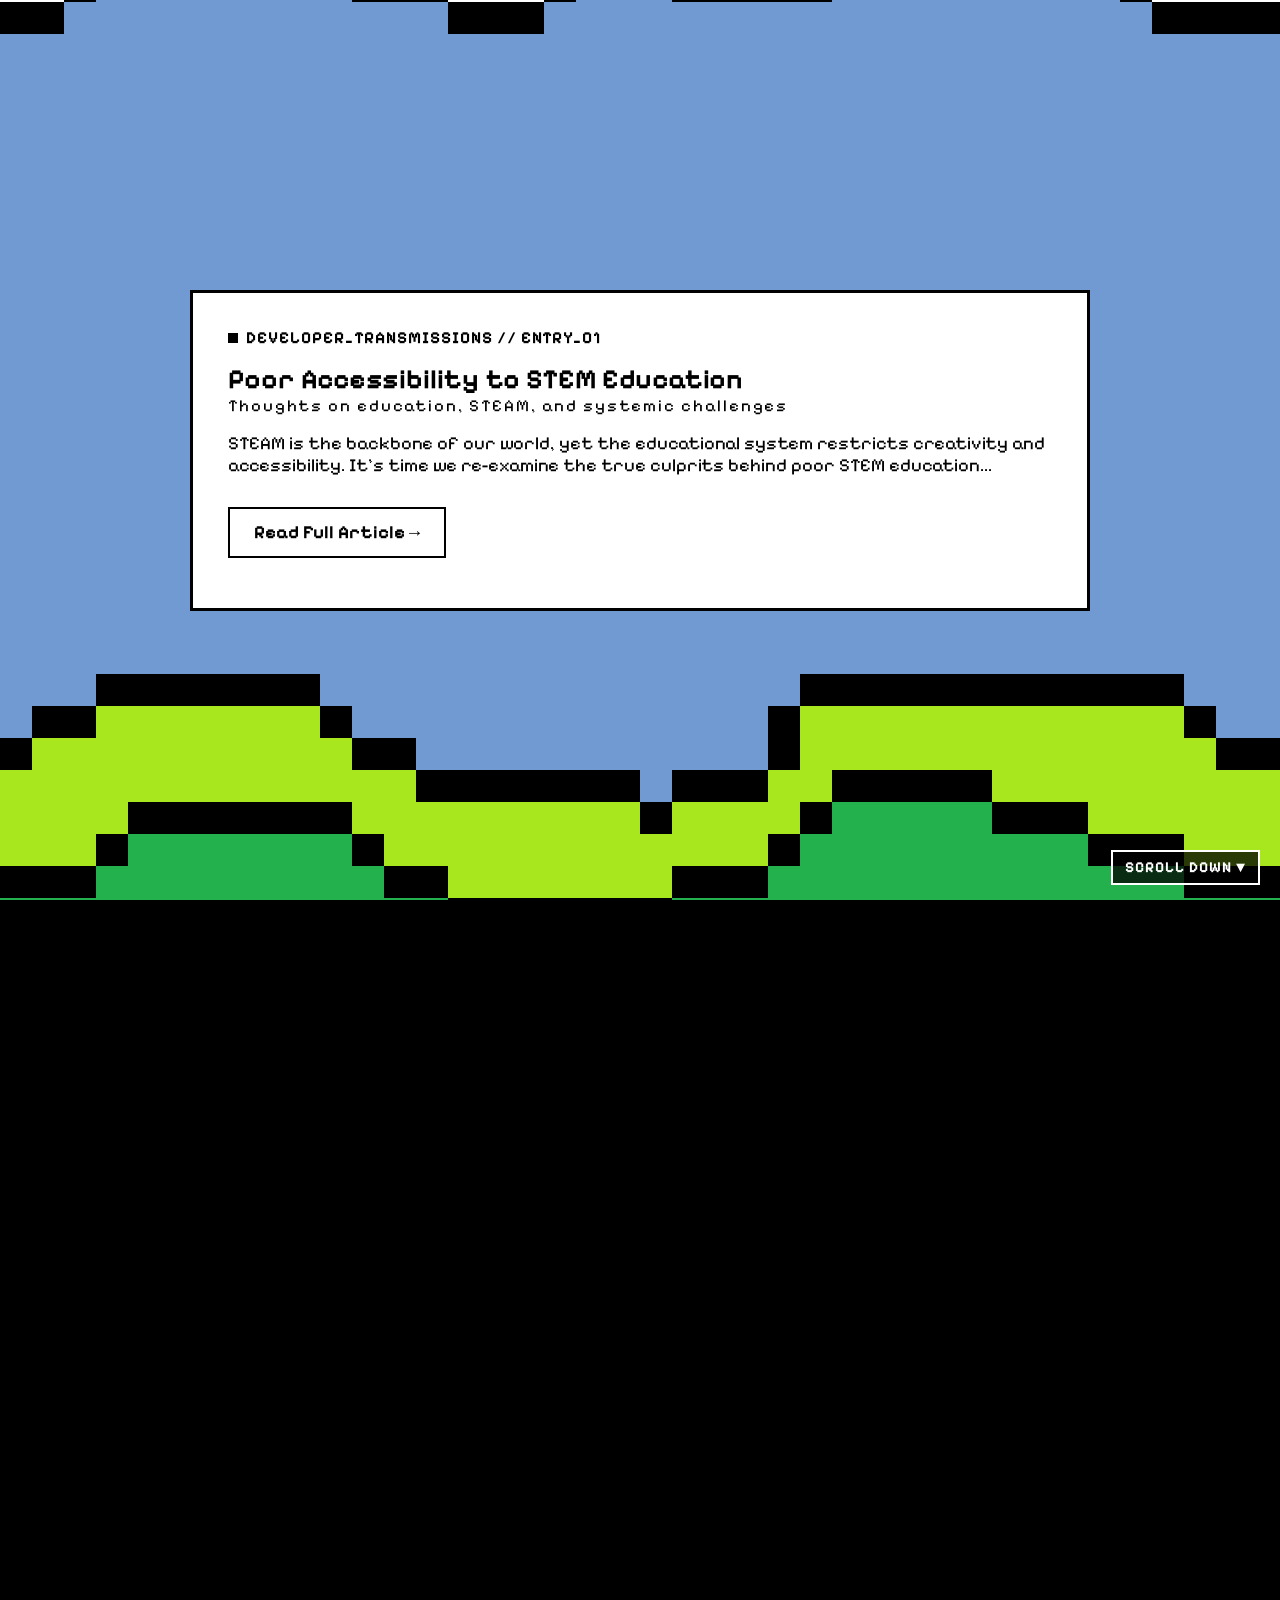
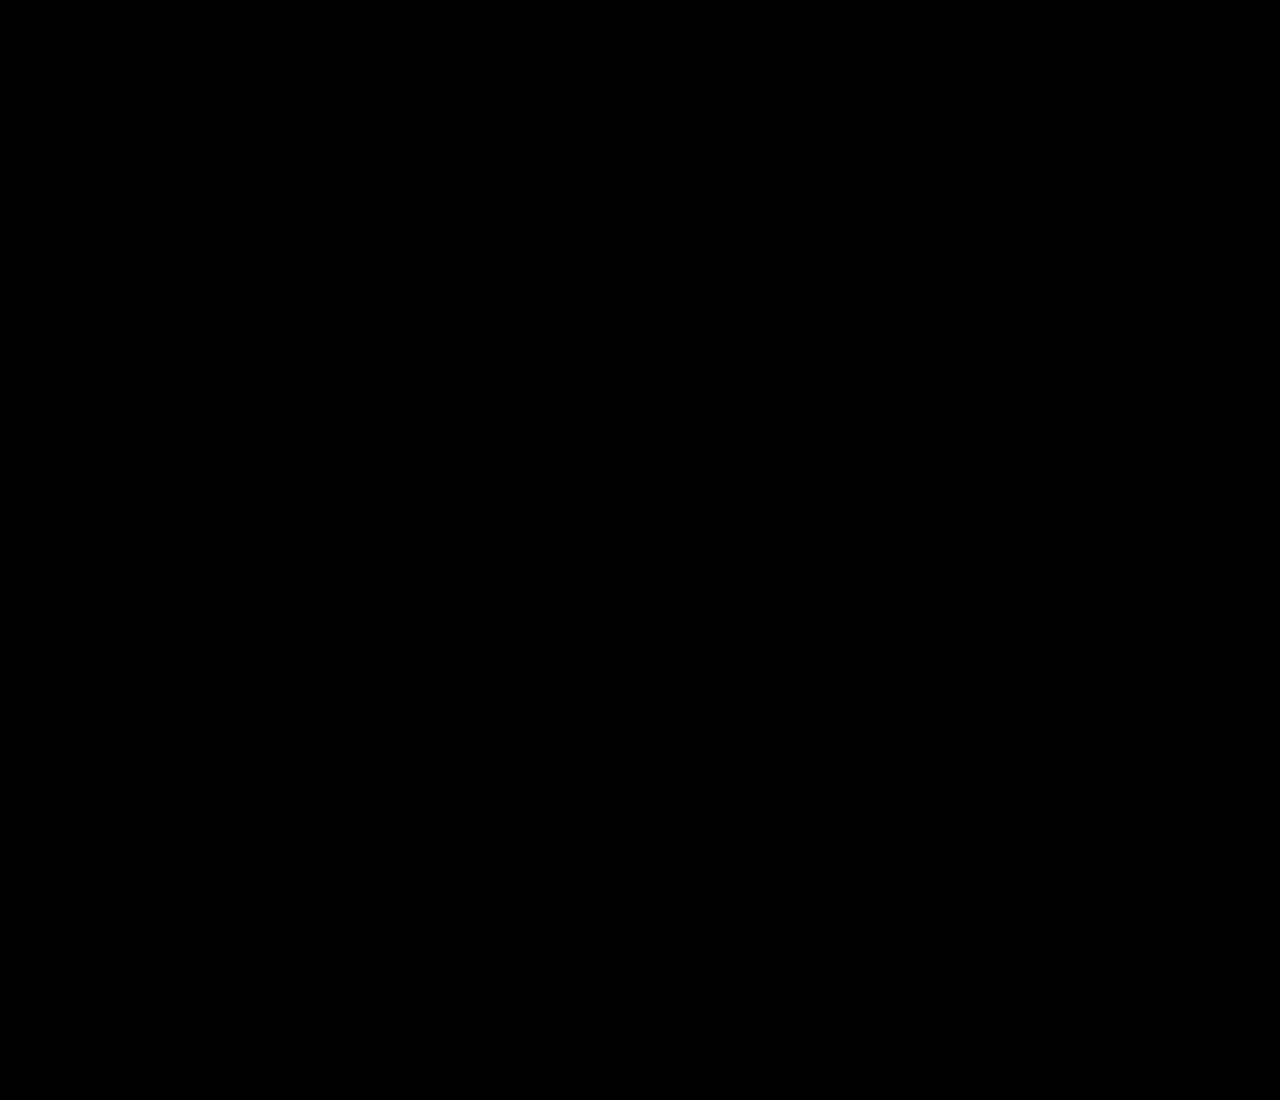
==== blog.html @ c89e897e "Rebranded once again" ====
<!DOCTYPE html>
<html lang="en">
<head>
    <meta charset="UTF-8">
    <meta name="viewport" content="width=device-width, initial-scale=1.0">
    <title>Alex's Portfolio - Blogs</title>
    <link rel="stylesheet" href="style.css">
    <link rel="icon" type="image/svg+xml" href="media/favicon.svg">
</head>
<body>

    <main class="content-wrapper">
        
        <!-- BLOG PREVIEW 1 -->
        <section class="full-screen-section">
            <div class="portfolio-section">
                <div class="player-header">
                    <span class="pulse-dot"></span>
                    <span class="player-title">DEVELOPER_TRANSMISSIONS // ENTRY_01</span>
                </div>
                <h2>Poor Accessibility to STEM Education</h2>
                <p class="tech-tag">Thoughts on education, STEAM, and systemic challenges</p>
                <p class="paragraph-spacing" style="margin-top: 1rem;">
                    STEAM is the backbone of our world, yet the educational system restricts creativity and accessibility. It's time we re-examine the true culprits behind poor STEM education...
                </p>
                <a href="blogs/blog_1.html" class="btn" style="margin-top: 1rem; margin-left: 0;">
                    Read Full Article &rarr;
                </a>
            </div>
            <div class="scroll-indicator">SCROLL DOWN ▼</div>
        </section>

        <!-- BLOG PREVIEW 2 -->
        <section class="full-screen-section">
            <div class="portfolio-section">
                <div class="player-header">
                    <span class="pulse-dot"></span>
                    <span class="player-title">DEVELOPER_TRANSMISSIONS // ENTRY_02</span>
                </div>
                <h2>Gender Bias: Why It Is Caused and How We Will Solve It</h2>
                <p class="tech-tag">Thoughts on inclusivity, stereotypes, and empowering women in STEM</p>
                <p class="paragraph-spacing" style="margin-top: 1rem;">
                    Women make up only 35% of all STEM graduates worldwide. We explore the roots of early stereotypes and actionable steps to empower girls in the sciences...
                </p>
                <a href="blogs/blog_2.html" class="btn" style="margin-top: 1rem; margin-left: 0;">
                    Read Full Article &rarr;
                </a>
            </div>
            <div class="scroll-indicator">HUB AHEAD ▼</div>
        </section>

        <!-- UNIVERSAL HUB SECTION -->
        <section class="full-screen-section hub-container">
            <h2 class="hub-heading">Navigation Hub</h2>
            <div class="scattered-grid">
                <a href="index.html#qualifications" class="pixel-node node-qual">
                    <img src="media/node-qualifications.png" alt="Qualifications" class="pixel-img">
                    <span class="node-label">Qualifications</span>
                </a>
                <a href="projects.html" class="pixel-node node-proj">
                    <img src="media/node-projects.png" alt="Projects" class="pixel-img">
                    <span class="node-label">Projects</span>
                </a>
                <a href="index.html#aboutme" class="pixel-node node-about">
                    <img src="media/node-me.png" alt="About Me" class="pixel-img">
                    <span class="node-label">About Me</span>
                </a>
                <a href="blog.html" class="pixel-node node-blog">
                    <img src="media/node-blog.png" alt="Blog" class="pixel-img">
                    <span class="node-label">Blog</span>
                </a>
                <a href="index.html#achievements" class="pixel-node node-contact">
                    <img src="media/node-contact.png" alt="Contact" class="pixel-img">
                    <span class="node-label">Achievements</span>
                </a>
            </div>
        </section>

    </main>

</body>
</html>
---- style.css ----
/* Import Authentic Pixel Font */
@import url('https://fonts.googleapis.com/css2?family=Pixelify+Sans:wght@400..700&family=VT323&display=swap');

* { 
    margin: 0; 
    padding: 0; 
    box-sizing: border-box; 
}

html {
    scroll-snap-type: y mandatory;
    scroll-behavior: smooth;
    height: 100vh;
    overflow-y: scroll;
}

body {
    background-color: #000000 !important;
    background-image: url('media/pixel-bg.png');
    background-size: cover;
    background-position: center;
    background-repeat: no-repeat;
    background-attachment: fixed;
    image-rendering: pixelated;
    image-rendering: crisp-edges;
    color: #000000 !important;
    font-family: 'Pixelify Sans', monospace, sans-serif;
    font-size: 1.15rem;
    height: 100vh;
    overflow-x: hidden;
    position: relative;
}

.content-wrapper {
    width: 100%;
    height: 100%;
}

.full-screen-section {
    height: 100vh;
    width: 100vw;
    display: flex;
    flex-direction: column;
    justify-content: center;
    align-items: center;
    padding: 40px 20px;
    text-align: center;
    scroll-snap-align: start;
    scroll-snap-stop: always;
    box-sizing: border-box;
    position: relative;
    overflow-y: auto;
}

.portfolio-section {
    background-color: #FFFFFF;
    border: 3px solid #000000;
    width: 90%;
    max-width: 900px;
    max-height: 82vh;
    padding: 35px;
    box-sizing: border-box;
    margin: auto;
    overflow-y: auto;
    scroll-snap-align: center;
    text-align: left;
}

/* Scroll Down Indicator (Bottom Right) */
.scroll-indicator {
    position: absolute;
    bottom: 15px;
    right: 20px;
    font-size: 0.95rem;
    font-weight: bold;
    color: #FFFFFF !important;
    background: rgba(0, 0, 0, 0.75);
    padding: 6px 12px;
    border: 2px solid #FFFFFF;
    letter-spacing: 1px;
    animation: bounceIndicator 1.5s infinite;
    pointer-events: none;
    z-index: 50;
}

@keyframes bounceIndicator {
    0%, 100% { transform: translateY(0); }
    50% { transform: translateY(5px); }
}

.player-header {
    display: flex;
    align-items: center;
    gap: 8px;
    font-size: 1.05rem;
    letter-spacing: 1px;
    color: #000000;
    margin-bottom: 15px;
    font-weight: bold;
}

.pulse-dot {
    width: 10px;
    height: 10px;
    background-color: #000000;
    border-radius: 0;
}

.tech-tag {
    margin: 0;
    font-size: 1.1rem;
    color: #000000;
}

.project-artwork-box {
    display: flex;
    justify-content: center;
    align-items: center;
    width: 100%;
    margin: 15px 0;
}

.project-img {
    width: 220px;
    height: 220px;
    object-fit: cover;
    border: 4px solid #000000;
    box-shadow: 0 6px 15px rgba(0,0,0,0.4);
    background: #FFFFFF;
}

.track-info-section {
    text-align: center;
    margin: 15px 0 10px 0;
    width: 100%;
}

.track-info-section h2 {
    margin: 0 0 5px 0;
    font-size: 2.2rem;
    color: #000000;
}

.top-track-counter {
    font-size: 1.2rem;
    font-weight: bold;
    color: #000000;
    letter-spacing: 1px;
    margin-bottom: 10px;
}

.player-controls {
    display: flex;
    align-items: center;
    justify-content: center;
    gap: 20px;
    margin-top: 15px;
}

.control-btn {
    background: #FFFFFF;
    border: 2px solid #000000;
    width: 55px;
    height: 55px;
    display: flex;
    align-items: center;
    justify-content: center;
    cursor: pointer;
}

.control-btn.main-play {
    width: 65px;
    height: 65px;
}

.control-icon {
    width: 24px;
    height: 24px;
}

.expanded-info-box {
    margin-top: 15px;
    width: 100%;
    padding-top: 12px;
    border-top: 1px dashed #000000;
    text-align: left;
}

.expanded-info-box.hidden {
    display: none;
}

.cyber-icon-btn {
    display: inline-flex;
    align-items: center;
    justify-content: center;
    background: #FFFFFF;
    border: 2px solid #000000;
    width: 44px;
    height: 44px;
    text-decoration: none;
    margin-top: 8px;
}

.about-grid {
    display: grid;
    grid-template-columns: 1fr 1fr;
    gap: 15px;
    margin-top: 20px;
}

.about-block {
    background: #FFFFFF;
    border: 1px solid #000000;
    padding: 18px;
}

.about-block h3 {
    color: #000000;
    margin-top: 0;
    font-size: 1.2rem;
    border-bottom: 1px dashed #000000;
    padding-bottom: 6px;
    margin-bottom: 10px;
    text-transform: uppercase;
    letter-spacing: 1px;
}

.pixel-healthbar-container {
    width: 100%;
    margin: 10px 0;
    text-align: left;
}

.healthbar-label-row {
    display: flex;
    justify-content: space-between;
    font-size: 1.05rem;
    font-weight: bold;
    margin-bottom: 4px;
    color: #000000;
}

.pixel-healthbar {
    width: 100%;
    height: 24px;
    background-color: #DDDDDD;
    border: 3px solid #000000;
    position: relative;
    padding: 2px;
    box-sizing: border-box;
}

.pixel-healthbar-fill {
    height: 100%;
    background-color: #000000;
    background-image: linear-gradient(
        90deg, 
        #000000 0%, #000000 78%, 
        transparent 78%, transparent 100%
    );
    background-size: 10px 100%;
    width: var(--health-pct, 50%);
}

.repo-link {
    color: #000000;
    text-decoration: underline;
    font-size: 0.95rem;
    display: inline-block;
    margin-top: 4px;
    font-weight: bold;
}

.btn {
    position: relative;
    overflow: hidden;
    padding: 12px 24px;
    border: 2px solid #000000;
    color: #000000;
    background: #FFFFFF;
    text-decoration: none;
    margin: 10px;
    display: inline-block;
    font-family: 'Pixelify Sans', monospace;
    font-size: 1.15rem;
    font-weight: bold;
    transition: all 0.2s ease;
}

.btn:hover { 
    background: #F0F0F0; 
    box-shadow: 3px 3px 0px #000000;
    transform: translateY(-2px);
}

p, span, a, li {
    font-family: 'Pixelify Sans', monospace;
    color: #000000 !important;
}

h1, h2, h3, h4, h5, h6 {
    font-family: 'Pixelify Sans', monospace;
    font-weight: bold;
    color: #000000 !important;
}

.paragraph-spacing {
    margin-bottom: 15px;
}

.section-title {
    margin-bottom: 20px;
    font-size: 2rem;
}

.terminal-box {
    position: relative;
    background-image: url('media/pixel-card.png');
    background-size: 100% 100%;
    background-repeat: no-repeat;
    image-rendering: pixelated;
    image-rendering: crisp-edges;
    border: none !important;
    padding: 50px;
    max-width: 750px;
    width: 90%;
    margin: 0 auto;
    display: flex;
    flex-direction: column;
    align-items: center;
    justify-content: center;
}

.hero-main-title {
    font-size: 3.8rem;
    margin: 10px 0;
}

.hero-subtitle {
    font-size: 1.5rem;
    margin-bottom: 25px;
}

.system-tag, .tech-tag {
    font-size: 1.05rem;
    letter-spacing: 2px;
}

.hub-container {
    max-width: 950px;
    width: 100%;
}

.hub-heading {
    margin-bottom: 30px;
    font-size: 2.3rem;
    letter-spacing: 2px;
    color: #FFFFFF !important;
    text-shadow: 2px 2px #000000;
}

/* 5-Node Hub Grid Layout */
.scattered-grid {
    display: grid;
    grid-template-columns: repeat(3, 1fr);
    gap: 25px;
    justify-items: center;
    align-items: center;
    max-width: 700px;
    margin: 0 auto;
}

.pixel-node {
    display: flex;
    flex-direction: column;
    align-items: center;
    text-decoration: none;
    transition: transform 0.2s ease;
}

.pixel-img {
    width: 100px;
    height: 100px;
    object-fit: contain;
    image-rendering: pixelated;
    image-rendering: crisp-edges;
    margin-bottom: 6px;
}

.node-label {
    font-size: 1.05rem;
    letter-spacing: 1px;
    color: #FFFFFF !important;
    background: rgba(0, 0, 0, 0.8);
    padding: 2px 8px;
    border: 1px solid #FFFFFF;
}

.pixel-node:hover {
    transform: scale(1.1) translateY(-4px);
}

.node-qual { grid-column: 1; grid-row: 1; }
.node-proj { grid-column: 3; grid-row: 1; }
.node-about { grid-column: 2; grid-row: 2; transform: translateY(-5px); }
.node-blog { grid-column: 1; grid-row: 3; }
.node-contact { grid-column: 3; grid-row: 3; }

/* Universal Embedded Hub Section (For subpages) */
.embedded-hub-section {
    background-color: #000000;
    border: 4px solid #FFFFFF;
    padding: 30px;
    width: 90%;
    max-width: 800px;
    margin: auto;
    text-align: center;
}

.embedded-hub-section .hub-heading {
    font-size: 1.8rem;
    margin-bottom: 20px;
}

.embedded-hub-section .scattered-grid {
    max-width: 600px;
}

.embedded-hub-section .pixel-img {
    width: 75px;
    height: 75px;
}

.walking-avatar-container {
    position: fixed;
    bottom: 20px;
    left: -100px;
    z-index: 100;
    pointer-events: none;
    animation: glideAcross 15s linear infinite;
}

.pixel-avatar {
    width: 72px;
    height: 72px;
    image-rendering: pixelated;
    image-rendering: crisp-edges;
}

@keyframes glideAcross {
    0% { left: -100px; transform: scaleX(1); }
    49.9% { left: 100vw; transform: scaleX(1); }
    50% { left: 100vw; transform: scaleX(-1); }
    99.9% { left: -100px; transform: scaleX(-1); }
    100% { left: -100px; transform: scaleX(1); }
}
/* Fix Scroll Snap on HTML and Body */
html, body {
    height: 100%;
    margin: 0;
    padding: 0;
    scroll-snap-type: y mandatory;
    scroll-behavior: smooth;
    overflow-y: scroll;
}

.full-screen-section {
    height: 100vh;
    width: 100vw;
    scroll-snap-align: start;
    scroll-snap-stop: always;
    position: relative;
    display: flex;
    flex-direction: column;
    justify-content: center;
    align-items: center;
    box-sizing: border-box;
}

/* Make Project Card in projects.html Larger */
.terminal-box {
    max-width: 750px !important; /* Increased width */
    width: 80% !important;
    padding: 40px 60px !important;
    min-height: 550px; /* Ensured room for everything */
}

/* Ensure GitHub icon fits inside expanded project info */
.cyber-icon-btn {
    display: inline-flex;
    align-items: center;
    justify-content: center;
    background: #FFFFFF;
    border: 2px solid #000000;
    width: 48px;
    height: 48px;
    margin-top: 10px;
    text-decoration: none;
}
#aboutme .terminal-box {
    max-width: 1100px !important;
    padding: 24px 32px;
    font-size: 0.7rem;
}
#aboutme .paragraph-spacing {
    margin-bottom: 12px;
}
.terminal-box {
    box-sizing: border-box;
    padding: 25px 10% !important; /* 15% padding on left & right keeps text inside the screen frame */
}
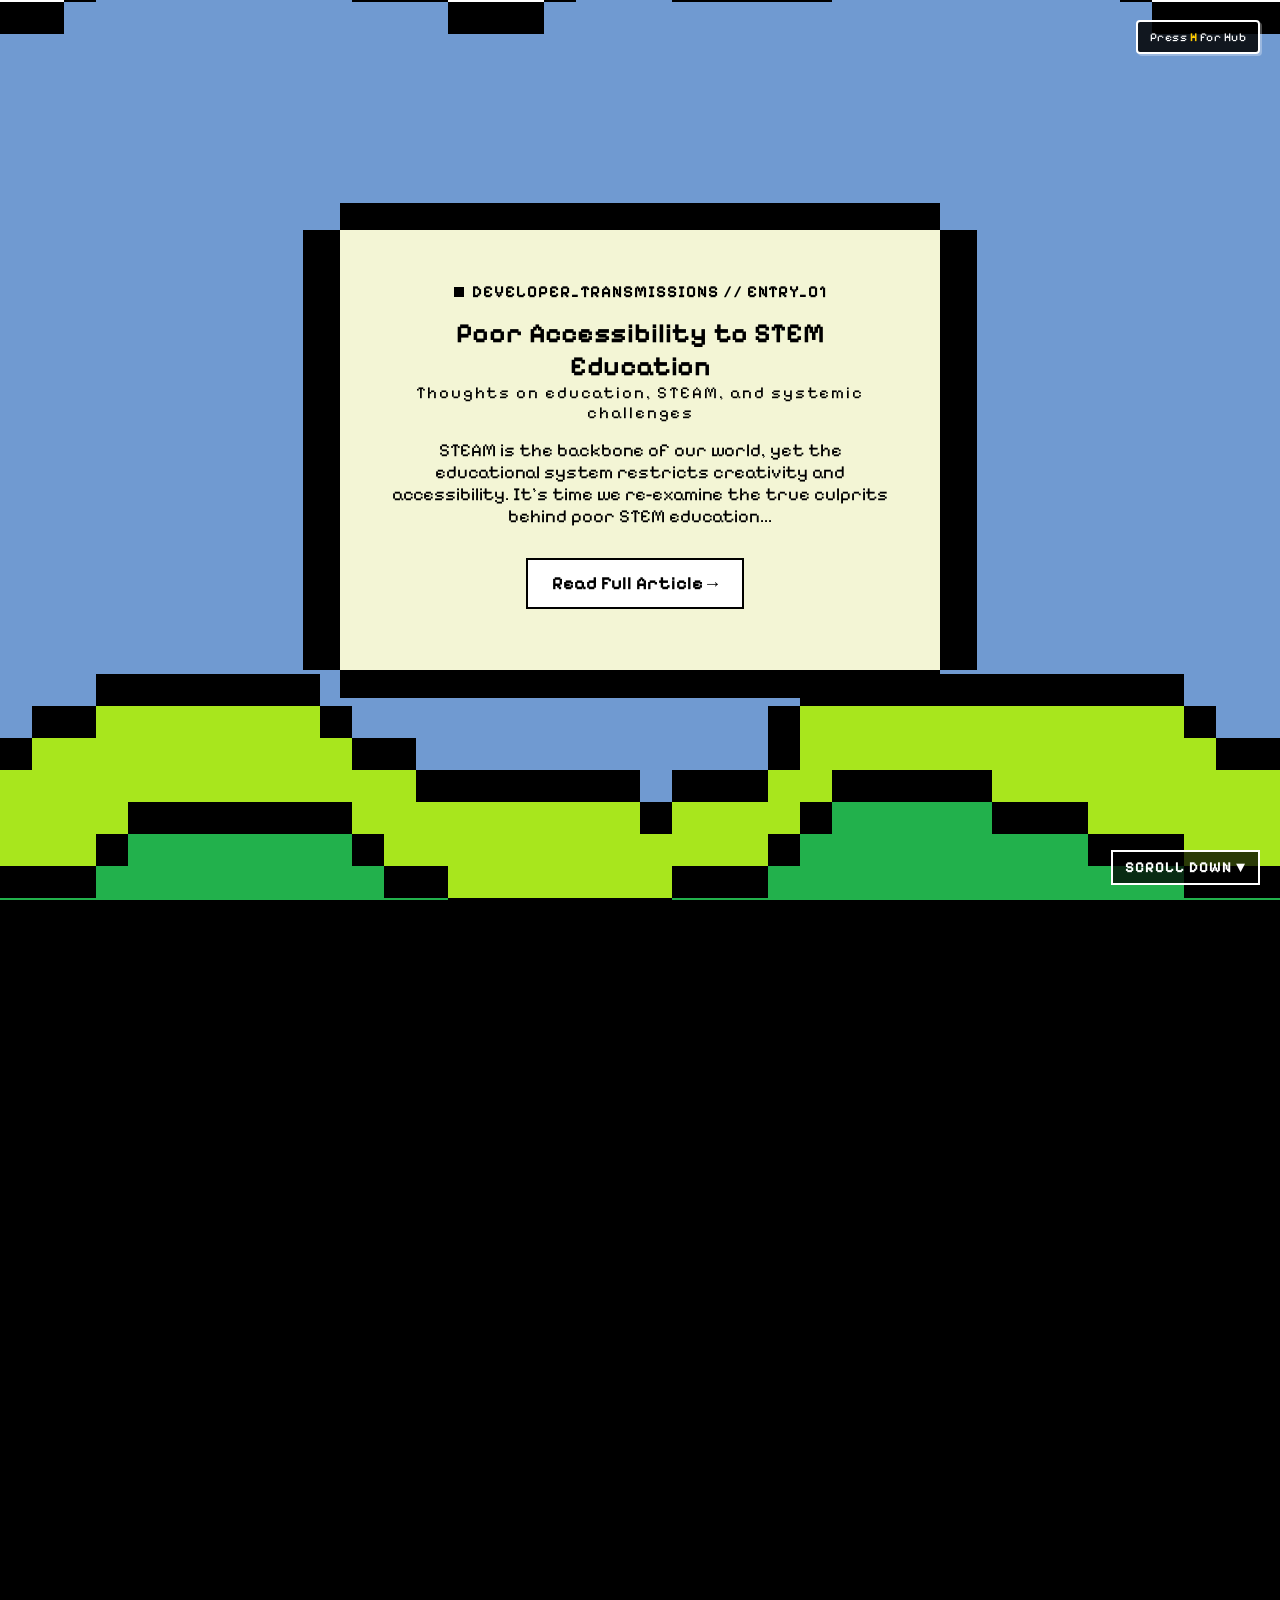
==== commit 9f7beec1: "Rebranded once again" ====
--- a/blog.html
+++ b/blog.html
@@ -13,7 +13,7 @@
         
         <!-- BLOG PREVIEW 1 -->
         <section class="full-screen-section">
-            <div class="portfolio-section">
+            <div class="terminal-box">
                 <div class="player-header">
                     <span class="pulse-dot"></span>
                     <span class="player-title">DEVELOPER_TRANSMISSIONS // ENTRY_01</span>
@@ -32,7 +32,7 @@
 
         <!-- BLOG PREVIEW 2 -->
         <section class="full-screen-section">
-            <div class="portfolio-section">
+            <div class="terminal-box">
                 <div class="player-header">
                     <span class="pulse-dot"></span>
                     <span class="player-title">DEVELOPER_TRANSMISSIONS // ENTRY_02</span>
@@ -46,11 +46,10 @@
                     Read Full Article &rarr;
                 </a>
             </div>
-            <div class="scroll-indicator">HUB AHEAD ▼</div>
         </section>
 
-        <!-- UNIVERSAL HUB SECTION -->
-        <section class="full-screen-section hub-container">
+        <!-- UNIVERSAL HUB SECTION (End of page) -->
+        <section id="hub" class="full-screen-section hub-container">
             <h2 class="hub-heading">Navigation Hub</h2>
             <div class="scattered-grid">
                 <a href="index.html#qualifications" class="pixel-node node-qual">
@@ -69,14 +68,19 @@
                     <img src="media/node-blog.png" alt="Blog" class="pixel-img">
                     <span class="node-label">Blog</span>
                 </a>
-                <a href="index.html#achievements" class="pixel-node node-contact">
+                <a href="index.html#contacts" class="pixel-node node-contact">
                     <img src="media/node-contact.png" alt="Contact" class="pixel-img">
-                    <span class="node-label">Achievements</span>
+                    <span class="node-label">Contact</span>
                 </a>
             </div>
         </section>
 
     </main>
 
+    <!-- Press H Hint Badge -->
+    <div class="hub-hint-badge">
+        Press <strong>H</strong> for Hub
+    </div>
+    <script src="script.js"></script>
 </body>
 </html>
--- a/style.css
+++ b/style.css
@@ -509,4 +509,82 @@
 .terminal-box {
     box-sizing: border-box;
     padding: 25px 10% !important; /* 15% padding on left & right keeps text inside the screen frame */
+}
+.social-icon-link {
+    text-decoration: none;
+    border: none;
+    outline: none;
+}
+.social-icons-row a {
+    text-decoration: none !important;
+}
+/* Fixed full-screen overlay for the Navigation Hub */
+#hub {
+    position: fixed;
+    top: 0;
+    left: 0;
+    width: 100vw;
+    height: 100vh;
+    z-index: 9999;
+    display: flex;
+    flex-direction: column;
+    justify-content: center;
+    align-items: center;
+    background: rgba(0, 0, 0, 0.75); /* Dark semi-transparent backdrop */
+    backdrop-filter: blur(8px);       /* Blurs everything behind the hub */
+    -webkit-backdrop-filter: blur(8px);
+    opacity: 0;
+    pointer-events: none;
+    transition: opacity 0.3s ease, visibility 0.3s ease;
+    visibility: hidden;
+}
+
+/* Shown state when activated */
+#hub.active {
+    opacity: 1;
+    pointer-events: auto;
+    visibility: visible;
+}
+
+/* Optional: Pause or blur main background contents */
+.content-wrapper.hub-open > section:not(#hub) {
+    filter: blur(4px);
+    transition: filter 0.3s ease;
+}
+.hub-hint-badge {
+    position: fixed;
+    top: 20px;
+    right: 20px;
+    background: rgba(0, 0, 0, 0.85);
+    color: #fff;
+    padding: 8px 12px;
+    font-family: inherit; /* Matches your portfolio font */
+    font-size: 0.75rem;
+    border: 2px solid #fff;
+    border-radius: 4px;
+    z-index: 998; /* Sits below the hub overlay (9999) */
+    pointer-events: none; /* Allows clicks to pass through */
+    box-shadow: 2px 2px 0px rgba(255, 255, 255, 0.3);
+    letter-spacing: 0.5px;
+}
+
+.hub-hint-badge strong {
+    color: #ffcc00; /* Highlights the 'H' key for visibility */
+}
+/* Make all icons, node images, and avatars solid black and pixelated */
+/* 1. Turn SVGs and static PNG pixel nodes black by default */
+img[src$=".svg"], 
+.network-icon, 
+.control-icon, 
+.pixel-img {
+    filter: brightness(0);
+    transition: filter 0.2s ease; /* Optional: adds a nice smooth snap on hover */
+}
+
+/* 2. Restore original colors on hover for ALL of them */
+img[src$=".svg"]:hover, 
+.network-icon:hover, 
+.control-icon:hover, 
+.pixel-img:hover {
+    filter: none; /* Brings back the true original colors */
 }
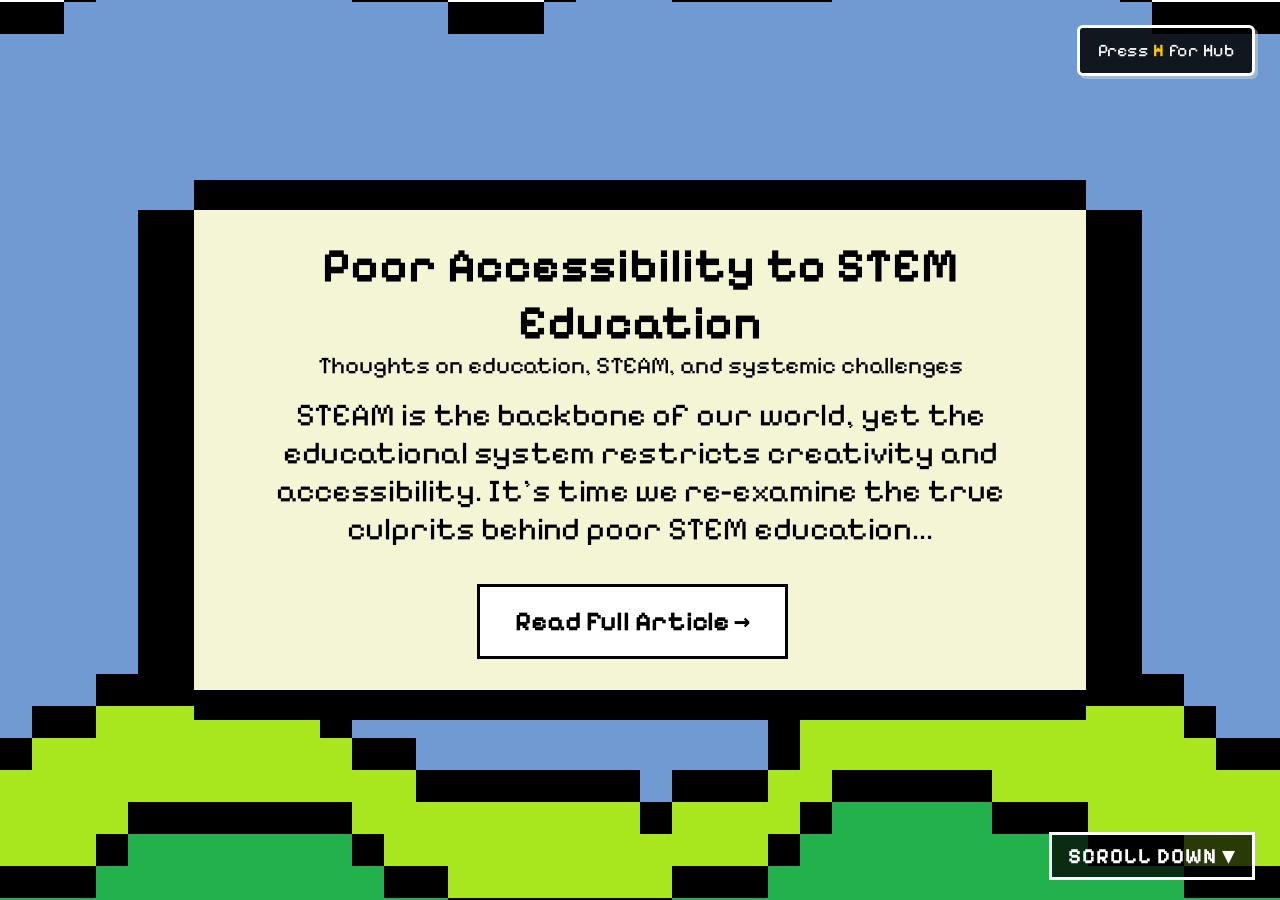
==== commit 1a99bebf: "Deleted useless headers" ====
--- a/blog.html
+++ b/blog.html
@@ -15,8 +15,6 @@
         <section class="full-screen-section">
             <div class="terminal-box">
                 <div class="player-header">
-                    <span class="pulse-dot"></span>
-                    <span class="player-title">DEVELOPER_TRANSMISSIONS // ENTRY_01</span>
                 </div>
                 <h2>Poor Accessibility to STEM Education</h2>
                 <p class="tech-tag">Thoughts on education, STEAM, and systemic challenges</p>
@@ -34,8 +32,6 @@
         <section class="full-screen-section">
             <div class="terminal-box">
                 <div class="player-header">
-                    <span class="pulse-dot"></span>
-                    <span class="player-title">DEVELOPER_TRANSMISSIONS // ENTRY_02</span>
                 </div>
                 <h2>Gender Bias: Why It Is Caused and How We Will Solve It</h2>
                 <p class="tech-tag">Thoughts on inclusivity, stereotypes, and empowering women in STEM</p>
@@ -76,7 +72,9 @@
         </section>
 
     </main>
-
+    <div class="walking-avatar-container">
+        <img src="media/walking.gif" alt="Walking Avatar" class="pixel-avatar">
+    </div>
     <!-- Press H Hint Badge -->
     <div class="hub-hint-badge">
         Press <strong>H</strong> for Hub
--- a/style.css
+++ b/style.css
@@ -25,15 +25,20 @@
     image-rendering: crisp-edges;
     color: #000000 !important;
     font-family: 'Pixelify Sans', monospace, sans-serif;
-    font-size: 1.15rem;
+    font-size: 2.0rem; 
     height: 100vh;
     overflow-x: hidden;
     position: relative;
+    scroll-snap-type: y mandatory;
+    scroll-snap-stop: always;
 }
 
 .content-wrapper {
     width: 100%;
     height: 100%;
+    scroll-snap-type: y mandatory;
+    overflow-y: scroll;
+    height: 100vh;
 }
 
 .full-screen-section {
@@ -52,31 +57,37 @@
     overflow-y: auto;
 }
 
+/* Portfolio Section / Scrollable Rectangles */
 .portfolio-section {
     background-color: #FFFFFF;
-    border: 3px solid #000000;
-    width: 90%;
-    max-width: 900px;
-    max-height: 82vh;
-    padding: 35px;
+    border: 4px solid #000000;
+    width: 88%;
+    max-width: 1400px;
+    height: auto;
+    max-height: 88vh;
+    padding: 5% !important;
     box-sizing: border-box;
     margin: auto;
     overflow-y: auto;
     scroll-snap-align: center;
     text-align: left;
+    display: flex;
+    flex-direction: column;
+    justify-content: space-between;
+    align-items: center;
 }
 
 /* Scroll Down Indicator (Bottom Right) */
 .scroll-indicator {
     position: absolute;
-    bottom: 15px;
-    right: 20px;
-    font-size: 0.95rem;
+    bottom: 20px;
+    right: 25px;
+    font-size: 1.35rem;
     font-weight: bold;
     color: #FFFFFF !important;
     background: rgba(0, 0, 0, 0.75);
-    padding: 6px 12px;
-    border: 2px solid #FFFFFF;
+    padding: 8px 16px;
+    border: 3px solid #FFFFFF;
     letter-spacing: 1px;
     animation: bounceIndicator 1.5s infinite;
     pointer-events: none;
@@ -85,30 +96,31 @@
 
 @keyframes bounceIndicator {
     0%, 100% { transform: translateY(0); }
-    50% { transform: translateY(5px); }
+    50% { transform: translateY(8px); }
 }
 
 .player-header {
     display: flex;
     align-items: center;
-    gap: 8px;
-    font-size: 1.05rem;
+    gap: 12px;
+    font-size: 1.5rem;
     letter-spacing: 1px;
     color: #000000;
-    margin-bottom: 15px;
+    margin-bottom: 10px;
     font-weight: bold;
+    width: 100%;
 }
 
 .pulse-dot {
-    width: 10px;
-    height: 10px;
+    width: 15px;
+    height: 15px;
     background-color: #000000;
     border-radius: 0;
 }
 
 .tech-tag {
     margin: 0;
-    font-size: 1.1rem;
+    font-size: 1.5rem;
     color: #000000;
 }
 
@@ -117,36 +129,36 @@
     justify-content: center;
     align-items: center;
     width: 100%;
-    margin: 15px 0;
+    margin: 10px 0;
 }
 
 .project-img {
-    width: 220px;
-    height: 220px;
+    width: 240px;
+    height: 240px;
     object-fit: cover;
-    border: 4px solid #000000;
+    border: 6px solid #000000;
     box-shadow: 0 6px 15px rgba(0,0,0,0.4);
     background: #FFFFFF;
 }
 
 .track-info-section {
     text-align: center;
-    margin: 15px 0 10px 0;
+    margin: 10px 0;
     width: 100%;
 }
 
 .track-info-section h2 {
     margin: 0 0 5px 0;
-    font-size: 2.2rem;
+    font-size: 2.5rem;
     color: #000000;
 }
 
 .top-track-counter {
-    font-size: 1.2rem;
+    font-size: 1.4rem;
     font-weight: bold;
     color: #000000;
     letter-spacing: 1px;
-    margin-bottom: 10px;
+    margin-bottom: 5px;
 }
 
 .player-controls {
@@ -154,35 +166,35 @@
     align-items: center;
     justify-content: center;
     gap: 20px;
-    margin-top: 15px;
+    margin-top: 10px;
 }
 
 .control-btn {
     background: #FFFFFF;
-    border: 2px solid #000000;
-    width: 55px;
-    height: 55px;
-    display: flex;
-    align-items: center;
-    justify-content: center;
-    cursor: pointer;
-}
-
-.control-btn.main-play {
+    border: 3px solid #000000;
     width: 65px;
     height: 65px;
+    display: flex;
+    align-items: center;
+    justify-content: center;
+    cursor: pointer;
+}
+
+.control-btn.main-play {
+    width: 75px;
+    height: 75px;
 }
 
 .control-icon {
-    width: 24px;
-    height: 24px;
+    width: 30px;
+    height: 30px;
 }
 
 .expanded-info-box {
     margin-top: 15px;
     width: 100%;
     padding-top: 12px;
-    border-top: 1px dashed #000000;
+    border-top: 2px dashed #000000;
     text-align: left;
 }
 
@@ -195,59 +207,65 @@
     align-items: center;
     justify-content: center;
     background: #FFFFFF;
-    border: 2px solid #000000;
-    width: 44px;
-    height: 44px;
+    border: 3px solid #000000;
+    width: 70px;
+    height: 70px;
     text-decoration: none;
-    margin-top: 8px;
+    margin-top: 15px;
+}
+
+.cyber-icon-btn img,
+.cyber-icon-btn svg {
+    width: 40px !important;
+    height: 40px !important;
 }
 
 .about-grid {
     display: grid;
     grid-template-columns: 1fr 1fr;
-    gap: 15px;
-    margin-top: 20px;
+    gap: 20px;
+    margin-top: 25px;
 }
 
 .about-block {
     background: #FFFFFF;
-    border: 1px solid #000000;
-    padding: 18px;
+    border: 2px solid #000000;
+    padding: 25px;
 }
 
 .about-block h3 {
     color: #000000;
     margin-top: 0;
-    font-size: 1.2rem;
-    border-bottom: 1px dashed #000000;
-    padding-bottom: 6px;
-    margin-bottom: 10px;
+    font-size: 1.9rem;
+    border-bottom: 2px dashed #000000;
+    padding-bottom: 8px;
+    margin-bottom: 15px;
     text-transform: uppercase;
     letter-spacing: 1px;
 }
 
 .pixel-healthbar-container {
     width: 100%;
-    margin: 10px 0;
+    margin: 15px 0;
     text-align: left;
 }
 
 .healthbar-label-row {
     display: flex;
     justify-content: space-between;
-    font-size: 1.05rem;
+    font-size: 1.5rem;
     font-weight: bold;
-    margin-bottom: 4px;
+    margin-bottom: 6px;
     color: #000000;
 }
 
 .pixel-healthbar {
     width: 100%;
-    height: 24px;
+    height: 35px;
     background-color: #DDDDDD;
-    border: 3px solid #000000;
+    border: 4px solid #000000;
     position: relative;
-    padding: 2px;
+    padding: 3px;
     box-sizing: border-box;
 }
 
@@ -259,39 +277,39 @@
         #000000 0%, #000000 78%, 
         transparent 78%, transparent 100%
     );
-    background-size: 10px 100%;
+    background-size: 15px 100%;
     width: var(--health-pct, 50%);
 }
 
 .repo-link {
     color: #000000;
     text-decoration: underline;
-    font-size: 0.95rem;
+    font-size: 1.4rem;
     display: inline-block;
-    margin-top: 4px;
+    margin-top: 6px;
     font-weight: bold;
 }
 
 .btn {
     position: relative;
     overflow: hidden;
-    padding: 12px 24px;
-    border: 2px solid #000000;
+    padding: 18px 35px;
+    border: 3px solid #000000;
     color: #000000;
     background: #FFFFFF;
     text-decoration: none;
-    margin: 10px;
+    margin: 15px;
     display: inline-block;
     font-family: 'Pixelify Sans', monospace;
-    font-size: 1.15rem;
+    font-size: 1.7rem;
     font-weight: bold;
     transition: all 0.2s ease;
 }
 
 .btn:hover { 
     background: #F0F0F0; 
-    box-shadow: 3px 3px 0px #000000;
-    transform: translateY(-2px);
+    box-shadow: 4px 4px 0px #000000;
+    transform: translateY(-3px);
 }
 
 p, span, a, li {
@@ -306,68 +324,75 @@
 }
 
 .paragraph-spacing {
-    margin-bottom: 15px;
+    margin-bottom: 20px;
 }
 
 .section-title {
-    margin-bottom: 20px;
-    font-size: 2rem;
-}
-
+    margin-bottom: 25px;
+    font-size: 3.2rem;
+}
+
+/* Master Terminal Box */
 .terminal-box {
     position: relative;
     background-image: url('media/pixel-card.png');
-    background-size: 100% 100%;
+    background-size: 100% 100%; 
     background-repeat: no-repeat;
     image-rendering: pixelated;
     image-rendering: crisp-edges;
     border: none !important;
-    padding: 50px;
-    max-width: 750px;
-    width: 90%;
+    width: 90% !important;
+    max-width: 1350px !important; 
+    height: auto;
+    min-height: 600px;
+    max-height: 90vh;
+    padding: 5% 12% !important; /* Forces a safe 12% buffer on left/right so text never touches or crosses the black borders */
     margin: 0 auto;
     display: flex;
     flex-direction: column;
     align-items: center;
     justify-content: center;
+    overflow-y: auto;
+    box-sizing: border-box;
+    z-index: 2;
 }
 
 .hero-main-title {
-    font-size: 3.8rem;
-    margin: 10px 0;
+    font-size: 6.5rem;
+    margin: 15px 0;
 }
 
 .hero-subtitle {
-    font-size: 1.5rem;
-    margin-bottom: 25px;
-}
-
-.system-tag, .tech-tag {
-    font-size: 1.05rem;
-    letter-spacing: 2px;
+    font-size: 2.7rem;
+    margin-bottom: 35px;
+}
+
+.system-tag {
+    font-size: 1.8rem;
+    letter-spacing: 3px;
 }
 
 .hub-container {
-    max-width: 950px;
+    max-width: 1400px;
     width: 100%;
 }
 
 .hub-heading {
-    margin-bottom: 30px;
-    font-size: 2.3rem;
-    letter-spacing: 2px;
+    margin-bottom: 40px;
+    font-size: 3.4rem;
+    letter-spacing: 3px;
     color: #FFFFFF !important;
-    text-shadow: 2px 2px #000000;
+    text-shadow: 3px 3px #000000;
 }
 
 /* 5-Node Hub Grid Layout */
 .scattered-grid {
     display: grid;
     grid-template-columns: repeat(3, 1fr);
-    gap: 25px;
+    gap: 35px;
     justify-items: center;
     align-items: center;
-    max-width: 700px;
+    max-width: 1050px;
     margin: 0 auto;
 }
 
@@ -380,144 +405,103 @@
 }
 
 .pixel-img {
-    width: 100px;
-    height: 100px;
+    width: 150px;
+    height: 150px;
     object-fit: contain;
     image-rendering: pixelated;
     image-rendering: crisp-edges;
-    margin-bottom: 6px;
+    margin-bottom: 10px;
 }
 
 .node-label {
-    font-size: 1.05rem;
+    font-size: 1.5rem;
     letter-spacing: 1px;
     color: #FFFFFF !important;
     background: rgba(0, 0, 0, 0.8);
-    padding: 2px 8px;
-    border: 1px solid #FFFFFF;
+    padding: 4px 12px;
+    border: 2px solid #FFFFFF;
 }
 
 .pixel-node:hover {
-    transform: scale(1.1) translateY(-4px);
+    transform: scale(1.1) translateY(-6px);
 }
 
 .node-qual { grid-column: 1; grid-row: 1; }
 .node-proj { grid-column: 3; grid-row: 1; }
-.node-about { grid-column: 2; grid-row: 2; transform: translateY(-5px); }
+.node-about { grid-column: 2; grid-row: 2; transform: translateY(-8px); }
 .node-blog { grid-column: 1; grid-row: 3; }
 .node-contact { grid-column: 3; grid-row: 3; }
 
 /* Universal Embedded Hub Section (For subpages) */
 .embedded-hub-section {
     background-color: #000000;
-    border: 4px solid #FFFFFF;
-    padding: 30px;
+    border: 6px solid #FFFFFF;
+    padding: 45px;
     width: 90%;
-    max-width: 800px;
+    max-width: 1200px;
     margin: auto;
     text-align: center;
 }
 
 .embedded-hub-section .hub-heading {
-    font-size: 1.8rem;
-    margin-bottom: 20px;
+    font-size: 2.7rem;
+    margin-bottom: 30px;
 }
 
 .embedded-hub-section .scattered-grid {
-    max-width: 600px;
+    max-width: 900px;
 }
 
 .embedded-hub-section .pixel-img {
-    width: 75px;
-    height: 75px;
+    width: 110px;
+    height: 110px;
 }
 
 .walking-avatar-container {
     position: fixed;
-    bottom: 20px;
-    left: -100px;
+    bottom: 30px;
+    left: -150px;
     z-index: 100;
     pointer-events: none;
     animation: glideAcross 15s linear infinite;
 }
 
 .pixel-avatar {
-    width: 72px;
-    height: 72px;
+    width: 110px;
+    height: 110px;
     image-rendering: pixelated;
     image-rendering: crisp-edges;
 }
 
 @keyframes glideAcross {
-    0% { left: -100px; transform: scaleX(1); }
+    0% { left: -150px; transform: scaleX(1); }
     49.9% { left: 100vw; transform: scaleX(1); }
     50% { left: 100vw; transform: scaleX(-1); }
-    99.9% { left: -100px; transform: scaleX(-1); }
-    100% { left: -100px; transform: scaleX(1); }
-}
-/* Fix Scroll Snap on HTML and Body */
-html, body {
-    height: 100%;
-    margin: 0;
-    padding: 0;
-    scroll-snap-type: y mandatory;
-    scroll-behavior: smooth;
-    overflow-y: scroll;
-}
-
-.full-screen-section {
-    height: 100vh;
-    width: 100vw;
-    scroll-snap-align: start;
-    scroll-snap-stop: always;
-    position: relative;
-    display: flex;
-    flex-direction: column;
-    justify-content: center;
-    align-items: center;
-    box-sizing: border-box;
-}
-
-/* Make Project Card in projects.html Larger */
-.terminal-box {
-    max-width: 750px !important; /* Increased width */
-    width: 80% !important;
-    padding: 40px 60px !important;
-    min-height: 550px; /* Ensured room for everything */
-}
-
-/* Ensure GitHub icon fits inside expanded project info */
-.cyber-icon-btn {
-    display: inline-flex;
-    align-items: center;
-    justify-content: center;
-    background: #FFFFFF;
-    border: 2px solid #000000;
-    width: 48px;
-    height: 48px;
-    margin-top: 10px;
-    text-decoration: none;
-}
+    99.9% { left: -150px; transform: scaleX(-1); }
+    100% { left: -150px; transform: scaleX(1); }
+}
+
+/* Explicitly targeted padding for About Me to keep text constrained safely inside the card frame */
 #aboutme .terminal-box {
-    max-width: 1100px !important;
-    padding: 24px 32px;
-    font-size: 0.7rem;
-}
+    max-width: 1500px !important;
+    padding: 5% 12% !important; 
+    font-size: 1.35rem !important;
+}
+
 #aboutme .paragraph-spacing {
-    margin-bottom: 12px;
-}
-.terminal-box {
-    box-sizing: border-box;
-    padding: 25px 10% !important; /* 15% padding on left & right keeps text inside the screen frame */
-}
+    margin-bottom: 18px;
+}
+
 .social-icon-link {
     text-decoration: none;
     border: none;
     outline: none;
 }
+
 .social-icons-row a {
     text-decoration: none !important;
 }
+
 /* Fixed full-screen overlay for the Navigation Hub */
 #hub {
     position: fixed;
@@ -530,8 +514,8 @@
     flex-direction: column;
     justify-content: center;
     align-items: center;
-    background: rgba(0, 0, 0, 0.75); /* Dark semi-transparent backdrop */
-    backdrop-filter: blur(8px);       /* Blurs everything behind the hub */
+    background: rgba(0, 0, 0, 0.75);
+    backdrop-filter: blur(8px);
     -webkit-backdrop-filter: blur(8px);
     opacity: 0;
     pointer-events: none;
@@ -539,52 +523,81 @@
     visibility: hidden;
 }
 
-/* Shown state when activated */
 #hub.active {
     opacity: 1;
     pointer-events: auto;
     visibility: visible;
 }
 
-/* Optional: Pause or blur main background contents */
 .content-wrapper.hub-open > section:not(#hub) {
-    filter: blur(4px);
+    filter: blur(6px);
     transition: filter 0.3s ease;
 }
+
 .hub-hint-badge {
     position: fixed;
-    top: 20px;
-    right: 20px;
+    top: 25px;
+    right: 25px;
     background: rgba(0, 0, 0, 0.85);
     color: #fff;
-    padding: 8px 12px;
-    font-family: inherit; /* Matches your portfolio font */
-    font-size: 0.75rem;
-    border: 2px solid #fff;
-    border-radius: 4px;
-    z-index: 998; /* Sits below the hub overlay (9999) */
-    pointer-events: none; /* Allows clicks to pass through */
-    box-shadow: 2px 2px 0px rgba(255, 255, 255, 0.3);
+    padding: 12px 18px;
+    font-family: inherit;
+    font-size: 1.1rem;
+    border: 3px solid #fff;
+    border-radius: 6px;
+    z-index: 998;
+    pointer-events: none;
+    box-shadow: 3px 3px 0px rgba(255, 255, 255, 0.3);
     letter-spacing: 0.5px;
 }
 
 .hub-hint-badge strong {
-    color: #ffcc00; /* Highlights the 'H' key for visibility */
-}
-/* Make all icons, node images, and avatars solid black and pixelated */
-/* 1. Turn SVGs and static PNG pixel nodes black by default */
+    color: #ffcc00;
+}
+
+/* Make general network SVGs, node images, and avatars solid black and pixelated by default */
 img[src$=".svg"], 
 .network-icon, 
 .control-icon, 
 .pixel-img {
     filter: brightness(0);
-    transition: filter 0.2s ease; /* Optional: adds a nice smooth snap on hover */
-}
-
-/* 2. Restore original colors on hover for ALL of them */
+    transition: filter 0.2s ease;
+}
+
 img[src$=".svg"]:hover, 
 .network-icon:hover, 
 .control-icon:hover, 
 .pixel-img:hover {
-    filter: none; /* Brings back the true original colors */
+    filter: none;
+}
+
+/* Container for the hero elements to manage layers */
+.hero-card-container {
+    position: relative;
+    width: 100%;
+    display: flex;
+    justify-content: center;
+    align-items: center;
+    margin-top: 60px;
+}
+
+/* Peeking Node-Me Image with Spring Jump Animation */
+.peeking-node-img {
+    position: absolute;
+    top: -175px;
+    left: 50%;
+    transform: translateX(-50%);
+    width: 315px;
+    height: 315px;
+    object-fit: contain;
+    image-rendering: pixelated;
+    image-rendering: crisp-edges;
+    z-index: 1; 
+    filter: none;
+    cursor: pointer;
+    transition: transform 0.25s cubic-bezier(0.175, 0.885, 0.32, 1.275);
+}
+
+.peeking-node-img:hover {
+    transform: translateX(-50%) translateY(-45px);
 }
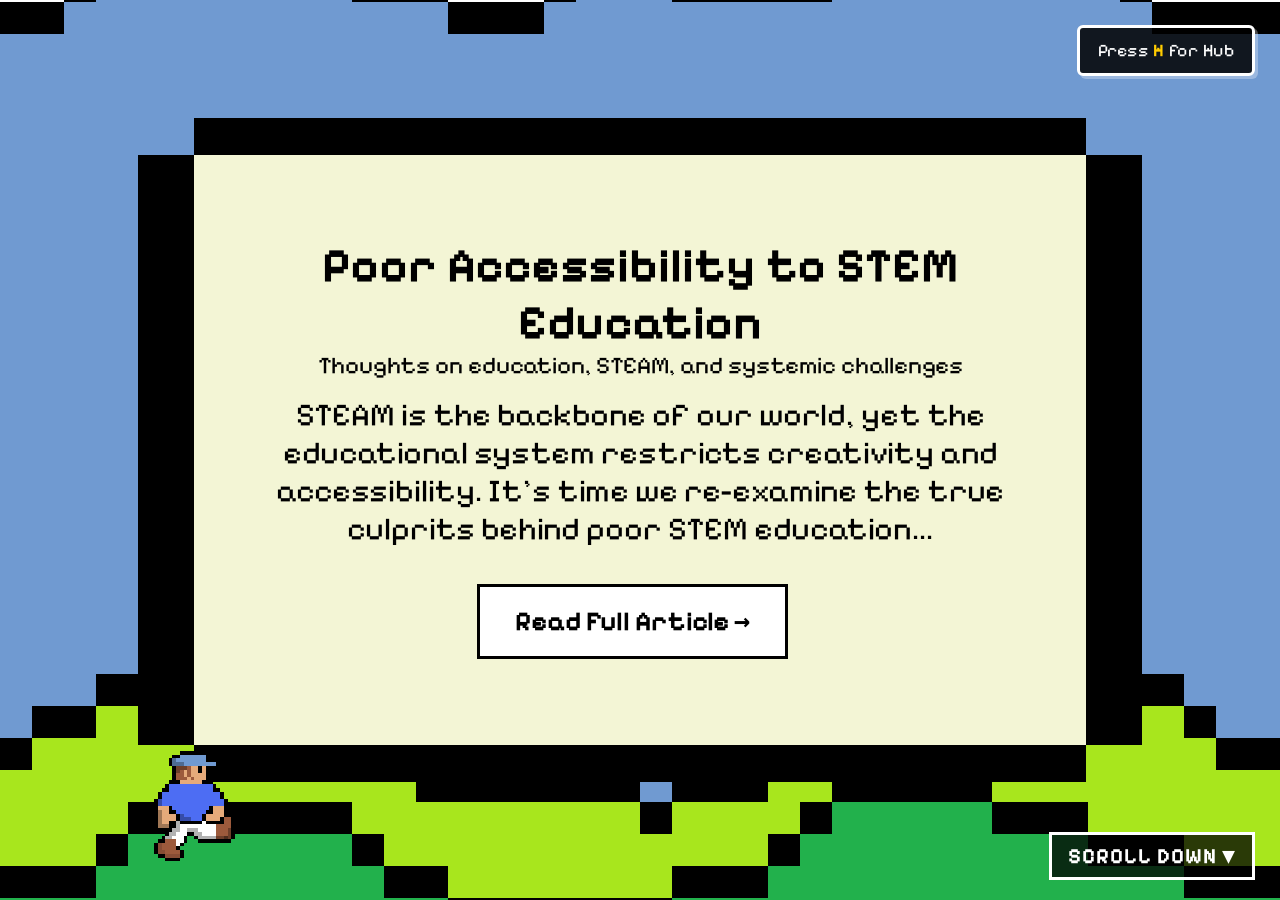
==== commit a0313730: "Added my artsy side section!" ====
--- a/blog.html
+++ b/blog.html
@@ -8,6 +8,11 @@
     <link rel="icon" type="image/svg+xml" href="media/favicon.svg">
 </head>
 <body>
+
+    <!-- HIDDEN BACKGROUND AUDIO -->
+    <audio id="bg-music" loop autoplay>
+        <source src="8-bit_hero.wav" type="audio/wav">
+    </audio>
 
     <main class="content-wrapper">
         
@@ -79,6 +84,22 @@
     <div class="hub-hint-badge">
         Press <strong>H</strong> for Hub
     </div>
+    
+    <script>
+        // --- BACKGROUND MUSIC LOGIC ---
+        document.addEventListener('DOMContentLoaded', () => {
+            const bgMusic = document.getElementById('bg-music');
+            
+            bgMusic.play().catch(error => {
+                document.body.addEventListener('click', () => {
+                    if (bgMusic.paused) {
+                        bgMusic.play();
+                    }
+                }, { once: true });
+            });
+        });
+        // ------------------------------
+    </script>
     <script src="script.js"></script>
 </body>
 </html>
--- a/style.css
+++ b/style.css
@@ -342,6 +342,7 @@
     image-rendering: crisp-edges;
     border: none !important;
     width: 90% !important;
+    height: 90% !important;
     max-width: 1350px !important; 
     height: auto;
     min-height: 600px;
@@ -460,10 +461,16 @@
 .walking-avatar-container {
     position: fixed;
     bottom: 30px;
-    left: -150px;
+    left: 50px;
     z-index: 100;
-    pointer-events: none;
-    animation: glideAcross 15s linear infinite;
+    cursor: grab;
+    pointer-events: auto;
+    touch-action: none;
+    /* Animation removed; JS handles the continuous walking loop */
+}
+
+.walking-avatar-container:active {
+    cursor: grabbing;
 }
 
 .pixel-avatar {
@@ -600,4 +607,104 @@
 
 .peeking-node-img:hover {
     transform: translateX(-50%) translateY(-45px);
+}
+
+/* Mini avatar elements spawned on click */
+.mini-falling-avatar {
+    position: fixed;
+    width: 40px;
+    height: 40px;
+    object-fit: contain;
+    image-rendering: pixelated;
+    image-rendering: crisp-edges;
+    pointer-events: none;
+    z-index: 9999;
+    /* Longer duration (1.8s to 2.6s) for a slower, floatier fall */
+    animation: organicGravity var(--fall-duration, 2.2s) cubic-bezier(0.2, 0.7, 0.3, 1) forwards;
+}
+
+@keyframes organicGravity {
+    0% {
+        transform: translate(0, 0) scale(0.5) rotate(0deg);
+        opacity: 1;
+    }
+    25% {
+        /* Shoots up higher and spreads significantly wider across the width */
+        transform: translate(calc(var(--rand-x) * 0.8), -180px) scale(1.1) rotate(calc(var(--rand-rot) * 0.3));
+        opacity: 1;
+    }
+    100% {
+        /* Continues falling smoothly down past the screen with no mid-air stall */
+        transform: translate(var(--rand-x), 110vh) scale(0.9) rotate(var(--rand-rot));
+        opacity: 0;
+    }
+}
+
+/* --- SCATTERED PHOTO GALLERY --- */
+.scattered-photo-gallery {
+    display: flex;
+    flex-wrap: wrap;
+    justify-content: center;
+    align-items: center;
+    gap: 2rem;
+    margin-top: 3rem;
+    padding: 2rem;
+}
+
+.photo-card {
+    background: #fdfdfd;
+    padding: 12px 12px 45px 12px; /* Extra padding on bottom for Polaroid look */
+    box-shadow: 0 4px 15px rgba(0, 0, 0, 0.4);
+    border-radius: 3px;
+    position: relative;
+    max-width: 240px;
+    display: flex;
+    flex-direction: column;
+    align-items: center;
+    z-index: 1;
+    cursor: pointer;
+    
+    /* Smooth transitions for hover effects */
+    transition: transform 0.3s cubic-bezier(0.25, 0.8, 0.25, 1), z-index 0s, box-shadow 0.3s ease;
+}
+
+.photo-card img {
+    width: 100%;
+    height: auto;
+    object-fit: cover;
+    border: 1px solid #ddd;
+    /* Placeholder fallback size/color if image isn't loaded yet */
+    min-height: 200px;
+    background-color: #2c2c2c; 
+}
+
+.photo-caption {
+    font-family: 'Sekuya', sans-serif; /* Using your custom font */
+    color: #111;
+    margin: 0;
+    font-size: 1.1rem;
+    text-align: center;
+    position: absolute;
+    bottom: 12px;
+}
+
+/* Hover effect: straighten, zoom, and bring to the very front */
+.photo-card:hover {
+    transform: scale(1.15) rotate(0deg) !important; 
+    z-index: 10;
+    box-shadow: 0 15px 30px rgba(0, 0, 0, 0.6);
+}
+
+/* Random scattering using nth-child rotations */
+.photo-card:nth-child(odd) {
+    transform: rotate(-6deg);
+}
+.photo-card:nth-child(even) {
+    transform: rotate(5deg);
+}
+.photo-card:nth-child(3n) {
+    transform: rotate(-3deg);
+}
+.photo-card:nth-child(4n) {
+    transform: rotate(7deg);
 }
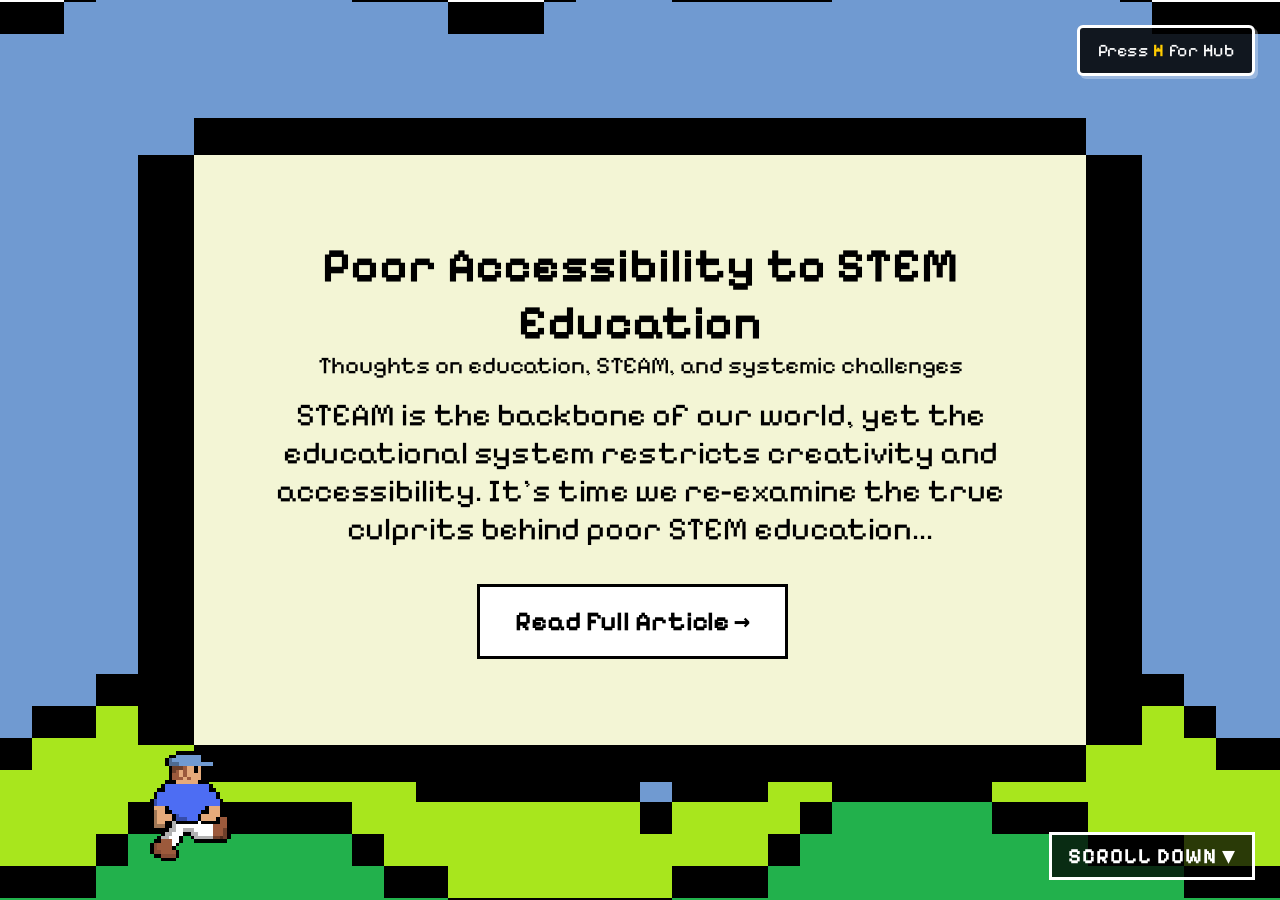
==== commit ced0be63: "changed favicon" ====
--- a/blog.html
+++ b/blog.html
@@ -5,7 +5,7 @@
     <meta name="viewport" content="width=device-width, initial-scale=1.0">
     <title>Alex's Portfolio - Blogs</title>
     <link rel="stylesheet" href="style.css">
-    <link rel="icon" type="image/svg+xml" href="media/favicon.svg">
+    <link rel="icon" type="image/svg+xml" href="media/favicon.png">
 </head>
 <body>
 
--- a/style.css
+++ b/style.css
@@ -571,6 +571,13 @@
     transition: filter 0.2s ease;
 }
 
+/* Force network icons to scale to exactly 300x300px */
+.network-icon {
+    width: 100px;
+    height: 50px;
+    object-fit: contain; 
+}
+
 img[src$=".svg"]:hover, 
 .network-icon:hover, 
 .control-icon:hover, 
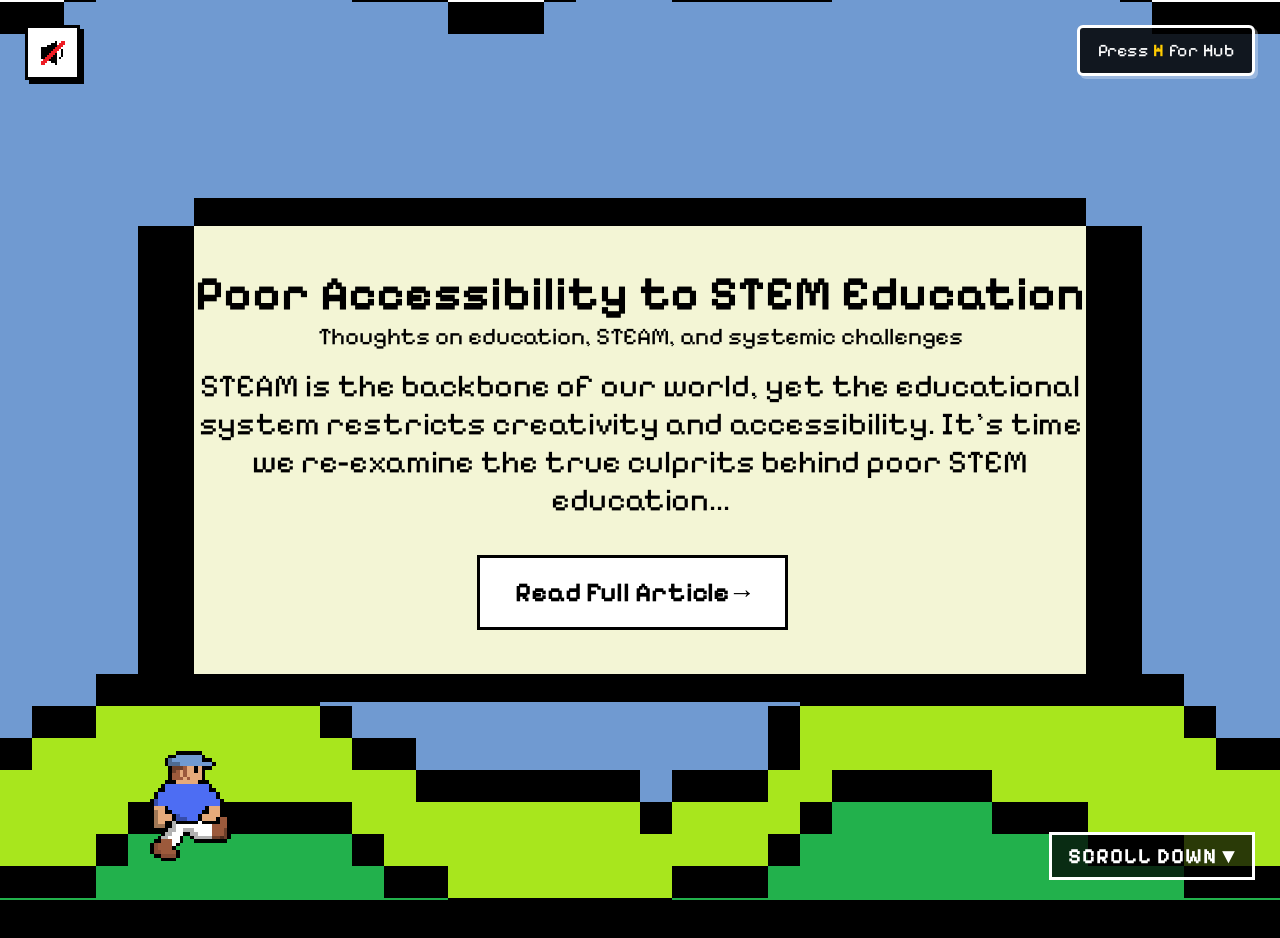
==== commit 34a79b39: "added mute button and screen warning" ====
--- a/blog.html
+++ b/blog.html
@@ -84,6 +84,10 @@
     <div class="hub-hint-badge">
         Press <strong>H</strong> for Hub
     </div>
+    <!-- Mute Button (Top Left) -->
+<button id="mute-btn" class="mute-btn" aria-label="Toggle Mute">
+    <img src="media/mute.png" alt="Mute Icon">
+</button>hy
     
     <script>
         // --- BACKGROUND MUSIC LOGIC ---
--- a/style.css
+++ b/style.css
@@ -1,6 +1,11 @@
-/* Import Authentic Pixel Font */
+/* ==========================================================================
+   Rosario Alexandros Morabito - Retro Pixel Portfolio Stylesheet
+   ========================================================================== */
+
+/* Import Authentic Pixel Fonts */
 @import url('https://fonts.googleapis.com/css2?family=Pixelify+Sans:wght@400..700&family=VT323&display=swap');
 
+/* --- GLOBAL RESET & BASE RULES --- */
 * { 
     margin: 0; 
     padding: 0; 
@@ -33,6 +38,28 @@
     scroll-snap-stop: always;
 }
 
+/* Typography Uniformity */
+p, span, a, li {
+    font-family: 'Pixelify Sans', monospace;
+    color: #000000 !important;
+}
+
+h1, h2, h3, h4, h5, h6 {
+    font-family: 'Pixelify Sans', monospace;
+    font-weight: bold;
+    color: #000000 !important;
+}
+
+.paragraph-spacing {
+    margin-bottom: 20px;
+}
+
+.section-title {
+    margin-bottom: 25px;
+    font-size: 3.2rem;
+}
+
+/* --- SCROLL SNAP & STRUCTURE CONTAINERS --- */
 .content-wrapper {
     width: 100%;
     height: 100%;
@@ -77,7 +104,116 @@
     align-items: center;
 }
 
-/* Scroll Down Indicator (Bottom Right) */
+/* Master Terminal Box (Custom Frame Image) */
+.terminal-box {
+    position: relative;
+    background-image: url('media/pixel-card.png');
+    background-size: 100% 100%; 
+    background-repeat: no-repeat;
+    image-rendering: pixelated;
+    image-rendering: crisp-edges;
+    border: none !important;
+    width: 90% !important;
+    height: 90% !important;
+    max-width: 1350px !important; 
+    height: auto;
+    min-height: 600px;
+    max-height: 90vh;
+    padding: 5% 12% !important; /* Safe buffer on left/right so text stays inside pixel borders */
+    margin: 0 auto;
+    display: flex;
+    flex-direction: column;
+    align-items: center;
+    justify-content: center;
+    overflow-y: auto;
+    box-sizing: border-box;
+    z-index: 2;
+}
+
+#aboutme .terminal-box {
+    max-width: 1500px !important;
+    padding: 5% 12% !important; 
+    font-size: 1.35rem !important;
+}
+
+#aboutme .paragraph-spacing {
+    margin-bottom: 18px;
+}
+
+/* --- HERO & PEEKING AVATAR --- */
+.hero-card-container {
+    position: relative;
+    width: 100%;
+    display: flex;
+    justify-content: center;
+    align-items: center;
+    margin-top: 60px;
+}
+
+.hero-main-title {
+    font-size: 6.5rem;
+    margin: 15px 0;
+}
+
+.hero-subtitle {
+    font-size: 2.7rem;
+    margin-bottom: 35px;
+}
+
+.system-tag {
+    font-size: 1.8rem;
+    letter-spacing: 3px;
+}
+
+.peeking-node-img {
+    position: absolute;
+    top: -175px;
+    left: 50%;
+    transform: translateX(-50%);
+    width: 315px;
+    height: 315px;
+    object-fit: contain;
+    image-rendering: pixelated;
+    image-rendering: crisp-edges;
+    z-index: 1; 
+    filter: none;
+    cursor: pointer;
+    transition: transform 0.25s cubic-bezier(0.175, 0.885, 0.32, 1.275);
+}
+
+.peeking-node-img:hover {
+    transform: translateX(-50%) translateY(-45px);
+}
+
+/* Mini Avatar Gravity Animation (OnClick Easter Egg) */
+.mini-falling-avatar {
+    position: fixed;
+    width: 40px;
+    height: 40px;
+    object-fit: contain;
+    image-rendering: pixelated;
+    image-rendering: crisp-edges;
+    pointer-events: none;
+    z-index: 9999;
+    animation: organicGravity var(--fall-duration, 2.2s) cubic-bezier(0.2, 0.7, 0.3, 1) forwards;
+}
+
+@keyframes organicGravity {
+    0% {
+        transform: translate(0, 0) scale(0.5) rotate(0deg);
+        opacity: 1;
+    }
+    25% {
+        transform: translate(calc(var(--rand-x) * 0.8), -180px) scale(1.1) rotate(calc(var(--rand-rot) * 0.3));
+        opacity: 1;
+    }
+    100% {
+        transform: translate(var(--rand-x), 110vh) scale(0.9) rotate(var(--rand-rot));
+        opacity: 0;
+    }
+}
+
+/* --- UI COMPONENTS & BUTTONS --- */
 .scroll-indicator {
     position: absolute;
     bottom: 20px;
@@ -99,6 +235,38 @@
     50% { transform: translateY(8px); }
 }
 
+.btn {
+    position: relative;
+    overflow: hidden;
+    padding: 18px 35px;
+    border: 3px solid #000000;
+    color: #000000;
+    background: #FFFFFF;
+    text-decoration: none;
+    margin: 15px;
+    display: inline-block;
+    font-family: 'Pixelify Sans', monospace;
+    font-size: 1.7rem;
+    font-weight: bold;
+    transition: all 0.2s ease;
+}
+
+.btn:hover { 
+    background: #F0F0F0; 
+    box-shadow: 4px 4px 0px #000000;
+    transform: translateY(-3px);
+}
+
+.repo-link {
+    color: #000000;
+    text-decoration: underline;
+    font-size: 1.4rem;
+    display: inline-block;
+    margin-top: 6px;
+    font-weight: bold;
+}
+
+/* --- AUDIO PLAYER & PROJECT SHOWCASE UI --- */
 .player-header {
     display: flex;
     align-items: center;
@@ -220,6 +388,7 @@
     height: 40px !important;
 }
 
+/* --- ABOUT & QUALIFICATIONS (HEALTH BARS & BLOCKS) --- */
 .about-grid {
     display: grid;
     grid-template-columns: 1fr 1fr;
@@ -281,98 +450,95 @@
     width: var(--health-pct, 50%);
 }
 
-.repo-link {
-    color: #000000;
-    text-decoration: underline;
-    font-size: 1.4rem;
-    display: inline-block;
-    margin-top: 6px;
-    font-weight: bold;
-}
-
-.btn {
+/* --- SCATTERED PHOTO GALLERY (POLAROID STYLE) --- */
+.scattered-photo-gallery {
+    display: flex;
+    flex-wrap: wrap;
+    justify-content: center;
+    align-items: center;
+    gap: 2rem;
+    margin-top: 3rem;
+    padding: 2rem;
+}
+
+.photo-card {
+    background: #fdfdfd;
+    padding: 12px 12px 45px 12px;
+    box-shadow: 0 4px 15px rgba(0, 0, 0, 0.4);
+    border-radius: 3px;
     position: relative;
-    overflow: hidden;
-    padding: 18px 35px;
-    border: 3px solid #000000;
-    color: #000000;
-    background: #FFFFFF;
+    max-width: 240px;
+    display: flex;
+    flex-direction: column;
+    align-items: center;
+    z-index: 1;
+    cursor: pointer;
+    transition: transform 0.3s cubic-bezier(0.25, 0.8, 0.25, 1), z-index 0s, box-shadow 0.3s ease;
+}
+
+.photo-card img {
+    width: 100%;
+    height: auto;
+    object-fit: cover;
+    border: 1px solid #ddd;
+    min-height: 200px;
+    background-color: #2c2c2c; 
+}
+
+.photo-caption {
+    font-family: 'Sekuya', sans-serif;
+    color: #111;
+    margin: 0;
+    font-size: 1.1rem;
+    text-align: center;
+    position: absolute;
+    bottom: 12px;
+}
+
+.photo-card:hover {
+    transform: scale(1.15) rotate(0deg) !important; 
+    z-index: 10;
+    box-shadow: 0 15px 30px rgba(0, 0, 0, 0.6);
+}
+
+.photo-card:nth-child(odd) { transform: rotate(-6deg); }
+.photo-card:nth-child(even) { transform: rotate(5deg); }
+.photo-card:nth-child(3n) { transform: rotate(-3deg); }
+.photo-card:nth-child(4n) { transform: rotate(7deg); }
+
+/* --- SOCIAL & NETWORK ICONS --- */
+.social-icon-link {
     text-decoration: none;
-    margin: 15px;
-    display: inline-block;
-    font-family: 'Pixelify Sans', monospace;
-    font-size: 1.7rem;
-    font-weight: bold;
-    transition: all 0.2s ease;
-}
-
-.btn:hover { 
-    background: #F0F0F0; 
-    box-shadow: 4px 4px 0px #000000;
-    transform: translateY(-3px);
-}
-
-p, span, a, li {
-    font-family: 'Pixelify Sans', monospace;
-    color: #000000 !important;
-}
-
-h1, h2, h3, h4, h5, h6 {
-    font-family: 'Pixelify Sans', monospace;
-    font-weight: bold;
-    color: #000000 !important;
-}
-
-.paragraph-spacing {
-    margin-bottom: 20px;
-}
-
-.section-title {
-    margin-bottom: 25px;
-    font-size: 3.2rem;
-}
-
-/* Master Terminal Box */
-.terminal-box {
-    position: relative;
-    background-image: url('media/pixel-card.png');
-    background-size: 100% 100%; 
-    background-repeat: no-repeat;
-    image-rendering: pixelated;
-    image-rendering: crisp-edges;
-    border: none !important;
-    width: 90% !important;
-    height: 90% !important;
-    max-width: 1350px !important; 
-    height: auto;
-    min-height: 600px;
-    max-height: 90vh;
-    padding: 5% 12% !important; /* Forces a safe 12% buffer on left/right so text never touches or crosses the black borders */
-    margin: 0 auto;
-    display: flex;
-    flex-direction: column;
-    align-items: center;
-    justify-content: center;
-    overflow-y: auto;
-    box-sizing: border-box;
-    z-index: 2;
-}
-
-.hero-main-title {
-    font-size: 6.5rem;
-    margin: 15px 0;
-}
-
-.hero-subtitle {
-    font-size: 2.7rem;
-    margin-bottom: 35px;
-}
-
-.system-tag {
-    font-size: 1.8rem;
-    letter-spacing: 3px;
-}
-
+    border: none;
+    outline: none;
+}
+
+.social-icons-row a {
+    text-decoration: none !important;
+}
+
+img[src$=".svg"], 
+.network-icon, 
+.control-icon, 
+.pixel-img {
+    filter: brightness(0);
+    transition: filter 0.2s ease;
+}
+
+.network-icon {
+    width: 100px;
+    height: 50px;
+    object-fit: contain; 
+}
+
+img[src$=".svg"]:hover, 
+.network-icon:hover, 
+.control-icon:hover, 
+.pixel-img:hover {
+    filter: none;
+}
+
+/* --- NAVIGATION HUB (MODAL & GRID) --- */
 .hub-container {
     max-width: 1400px;
     width: 100%;
@@ -386,7 +552,6 @@
     text-shadow: 3px 3px #000000;
 }
 
-/* 5-Node Hub Grid Layout */
 .scattered-grid {
     display: grid;
     grid-template-columns: repeat(3, 1fr);
@@ -458,58 +623,7 @@
     height: 110px;
 }
 
-.walking-avatar-container {
-    position: fixed;
-    bottom: 30px;
-    left: 50px;
-    z-index: 100;
-    cursor: grab;
-    pointer-events: auto;
-    touch-action: none;
-    /* Animation removed; JS handles the continuous walking loop */
-}
-
-.walking-avatar-container:active {
-    cursor: grabbing;
-}
-
-.pixel-avatar {
-    width: 110px;
-    height: 110px;
-    image-rendering: pixelated;
-    image-rendering: crisp-edges;
-}
-
-@keyframes glideAcross {
-    0% { left: -150px; transform: scaleX(1); }
-    49.9% { left: 100vw; transform: scaleX(1); }
-    50% { left: 100vw; transform: scaleX(-1); }
-    99.9% { left: -150px; transform: scaleX(-1); }
-    100% { left: -150px; transform: scaleX(1); }
-}
-
-/* Explicitly targeted padding for About Me to keep text constrained safely inside the card frame */
-#aboutme .terminal-box {
-    max-width: 1500px !important;
-    padding: 5% 12% !important; 
-    font-size: 1.35rem !important;
-}
-
-#aboutme .paragraph-spacing {
-    margin-bottom: 18px;
-}
-
-.social-icon-link {
-    text-decoration: none;
-    border: none;
-    outline: none;
-}
-
-.social-icons-row a {
-    text-decoration: none !important;
-}
-
-/* Fixed full-screen overlay for the Navigation Hub */
+/* Full-Screen Overlay Navigation Hub */
 #hub {
     position: fixed;
     top: 0;
@@ -562,156 +676,265 @@
     color: #ffcc00;
 }
 
-/* Make general network SVGs, node images, and avatars solid black and pixelated by default */
-img[src$=".svg"], 
-.network-icon, 
-.control-icon, 
-.pixel-img {
-    filter: brightness(0);
-    transition: filter 0.2s ease;
-}
-
-/* Force network icons to scale to exactly 300x300px */
-.network-icon {
-    width: 100px;
-    height: 50px;
-    object-fit: contain; 
-}
-
-img[src$=".svg"]:hover, 
-.network-icon:hover, 
-.control-icon:hover, 
-.pixel-img:hover {
-    filter: none;
-}
-
-/* Container for the hero elements to manage layers */
-.hero-card-container {
+/* --- WALKING AVATAR --- */
+.walking-avatar-container {
+    position: fixed;
+    bottom: 30px;
+    left: 50px;
+    z-index: 100;
+    cursor: grab;
+    pointer-events: auto;
+    touch-action: none;
+}
+
+.walking-avatar-container:active {
+    cursor: grabbing;
+}
+
+.pixel-avatar {
+    width: 110px;
+    height: 110px;
+    image-rendering: pixelated;
+    image-rendering: crisp-edges;
+}
+
+@keyframes glideAcross {
+    0% { left: -150px; transform: scaleX(1); }
+    49.9% { left: 100vw; transform: scaleX(1); }
+    50% { left: 100vw; transform: scaleX(-1); }
+    99.9% { left: -150px; transform: scaleX(-1); }
+    100% { left: -150px; transform: scaleX(1); }
+}
+/* ==========================================
+   GLOBAL TERMINAL BOX FIX (DYNAMIC SIZING)
+   * Excludes the Navigation Hub (#hub)
+   ========================================== */
+.terminal-box:not(#hub *) {
     position: relative;
-    width: 100%;
-    display: flex;
-    justify-content: center;
-    align-items: center;
-    margin-top: 60px;
-}
-
-/* Peeking Node-Me Image with Spring Jump Animation */
-.peeking-node-img {
-    position: absolute;
-    top: -175px;
-    left: 50%;
-    transform: translateX(-50%);
-    width: 315px;
-    height: 315px;
+    background-image: url('media/pixel-card.png');
+    background-size: 100% 100%; 
+    background-repeat: no-repeat;
+    image-rendering: pixelated;
+    image-rendering: crisp-edges;
+    
+    /* Transparent borders act as invisible walls to fix scroll clipping */
+    border-top: 85px solid transparent !important;
+    border-bottom: 85px solid transparent !important;
+    border-left: none !important;
+    border-right: none !important;
+    padding: 0 8% !important; 
+    
+    background-origin: border-box !important;
+    background-clip: border-box !important;
+    
+    width: 90% !important;
+    max-width: 1350px !important; 
+    
+    /* Let the box shrink to fit short content naturally */
+    height: auto !important; 
+    min-height: 400px !important; 
+    max-height: 82vh !important;  
+    margin: 0 auto;
+    
+    display: flex;
+    flex-direction: column;
+    align-items: center;
+    justify-content: flex-start; 
+    
+    overflow-y: auto; 
+    box-sizing: border-box;
+    z-index: 2;
+}
+
+/* Ensure the About Me page respects the dynamic height and transparent borders */
+#aboutme .terminal-box {
+    max-width: 1500px !important;
+    padding: 0 12% !important; 
+    font-size: 1.35rem !important;
+    height: auto !important; 
+}
+
+/* ==========================================
+   NAVIGATION HUB EXCEPTION & OVERRIDE
+   ========================================== */
+#hub .terminal-box {
+    background: none !important;
+    border: none !important;
+    min-height: unset !important;
+    max-height: unset !important;
+    height: auto !important;
+    padding: 0 !important;
+}
+/* ==========================================
+   2. FIX CARD BLOCKS & LINK MARGINS
+   ========================================== */
+.about-grid {
+    display: grid;
+    grid-template-columns: repeat(auto-fit, minmax(260px, 1fr));
+    gap: 20px;
+    margin-top: 25px;
+    margin-bottom: 25px;
+}
+
+.about-block {
+    background: #FFFFFF;
+    border: 2px solid #000000;
+    padding: 20px;
+    display: flex;
+    flex-direction: column;
+    justify-content: space-between;
+}
+
+.about-block p {
+    margin-bottom: 12px; /* Gives room between text lines */
+    line-height: 1.4;
+}
+
+/* Adds breathing room around the "Verify Certificate" link */
+.repo-link {
+    color: #000000;
+    text-decoration: underline;
+    font-size: 1.2rem;
+    display: inline-block;
+    margin-top: 15px; 
+    margin-bottom: 5px;
+    padding: 4px 8px;
+    background: rgba(0, 0, 0, 0.05);
+    border: 1px solid #000000;
+    font-weight: bold;
+    align-self: flex-start;
+}
+
+.repo-link:hover {
+    background: #000000;
+    color: #FFFFFF !important;
+}
+
+/* ==========================================
+   3. FIX ARTSY GALLERY MARGINS
+   ========================================== */
+.scattered-photo-gallery {
+    display: flex;
+    flex-wrap: wrap;
+    justify-content: center;
+    align-items: center;
+    gap: 2rem;
+    margin-top: 2rem;
+    margin-bottom: 2rem;
+    padding: 1.5rem 1rem 3rem 1rem;
+}
+
+/* ==========================================
+   4. FIX CONTACT ICONS SPACING
+   ========================================== */
+.social-icons-row {
+    display: flex;
+    flex-wrap: wrap;
+    justify-content: center;
+    align-items: center;
+    gap: 25px;
+    margin-top: 35px; /* Creates explicit separation from heading text */
+    margin-bottom: 25px;
+}
+.desktop-warning-screen {
+    display: none;
+    position: fixed;
+    top: 0;
+    left: 0;
+    width: 100vw;
+    height: 100vh;
+    background-color: #000000;
+    background-image: url('media/pixel-bg.png');
+    background-size: cover;
+    background-position: center;
+    z-index: 99999;
+    justify-content: center;
+    align-items: center;
+    text-align: center;
+    padding: 20px;
+}
+
+/* Styled retro warning box matching your theme */
+.warning-box {
+    background: #FFFFFF;
+    border: 6px solid #000000;
+    padding: 40px;
+    max-width: 500px;
+    box-shadow: 8px 8px 0px rgba(255, 255, 255, 0.2);
+}
+
+.warning-box h2 {
+    font-family: 'Pixelify Sans', monospace;
+    font-size: 2.8rem;
+    color: #000000;
+    margin-bottom: 20px;
+    text-transform: uppercase;
+}
+
+.warning-box p {
+    font-family: 'Pixelify Sans', monospace;
+    font-size: 1.5rem;
+    color: #000000;
+    line-height: 1.4;
+}
+
+/* Trigger when screen width is smaller than 1024px (tablets and phones) */
+@media (max-width: 1024px) {
+    .desktop-warning-screen {
+        display: flex !important;
+    }
+    
+    /* Hides your main portfolio content and walking avatar */
+    .content-wrapper, 
+    .walking-avatar-container {
+        display: none !important;
+    }
+}
+/* ==========================================
+   TOP-LEFT RETRO MUTE BUTTON (CENTERED)
+   ========================================== */
+.mute-btn {
+    position: fixed;
+    top: 25px;
+    left: 25px;
+    background: #FFFFFF;
+    border: 3px solid #000000;
+    width: 55px;
+    height: 55px;
+    display: flex;
+    align-items: center;
+    justify-content: center;
+    cursor: pointer;
+    z-index: 1000;
+    box-shadow: 4px 4px 0px #000000;
+    transition: transform 0.2s ease, background 0.2s ease;
+    padding: 0;
+}
+
+.mute-btn:hover {
+    background: #F0F0F0;
+    transform: translateY(-2px);
+    box-shadow: 6px 6px 0px #000000;
+}
+
+.mute-btn:active {
+    transform: translateY(2px);
+    box-shadow: 2px 2px 0px #000000;
+}
+
+.mute-btn img {
+    width: 28px !important;
+    height: 28px !important;
+    margin: 0 !important;
     object-fit: contain;
     image-rendering: pixelated;
     image-rendering: crisp-edges;
-    z-index: 1; 
-    filter: none;
-    cursor: pointer;
-    transition: transform 0.25s cubic-bezier(0.175, 0.885, 0.32, 1.275);
-}
-
-.peeking-node-img:hover {
-    transform: translateX(-50%) translateY(-45px);
-}
-
-/* Mini avatar elements spawned on click */
-.mini-falling-avatar {
-    position: fixed;
-    width: 40px;
-    height: 40px;
-    object-fit: contain;
-    image-rendering: pixelated;
-    image-rendering: crisp-edges;
-    pointer-events: none;
-    z-index: 9999;
-    /* Longer duration (1.8s to 2.6s) for a slower, floatier fall */
-    animation: organicGravity var(--fall-duration, 2.2s) cubic-bezier(0.2, 0.7, 0.3, 1) forwards;
-}
-
-@keyframes organicGravity {
-    0% {
-        transform: translate(0, 0) scale(0.5) rotate(0deg);
-        opacity: 1;
+    display: block;
+}
+
+/* Hide the mute button on small screens where the desktop warning is active */
+@media (max-width: 1024px) {
+    .mute-btn {
+        display: none !important;
     }
-    25% {
-        /* Shoots up higher and spreads significantly wider across the width */
-        transform: translate(calc(var(--rand-x) * 0.8), -180px) scale(1.1) rotate(calc(var(--rand-rot) * 0.3));
-        opacity: 1;
-    }
-    100% {
-        /* Continues falling smoothly down past the screen with no mid-air stall */
-        transform: translate(var(--rand-x), 110vh) scale(0.9) rotate(var(--rand-rot));
-        opacity: 0;
-    }
-}
-
-/* --- SCATTERED PHOTO GALLERY --- */
-.scattered-photo-gallery {
-    display: flex;
-    flex-wrap: wrap;
-    justify-content: center;
-    align-items: center;
-    gap: 2rem;
-    margin-top: 3rem;
-    padding: 2rem;
-}
-
-.photo-card {
-    background: #fdfdfd;
-    padding: 12px 12px 45px 12px; /* Extra padding on bottom for Polaroid look */
-    box-shadow: 0 4px 15px rgba(0, 0, 0, 0.4);
-    border-radius: 3px;
-    position: relative;
-    max-width: 240px;
-    display: flex;
-    flex-direction: column;
-    align-items: center;
-    z-index: 1;
-    cursor: pointer;
-    
-    /* Smooth transitions for hover effects */
-    transition: transform 0.3s cubic-bezier(0.25, 0.8, 0.25, 1), z-index 0s, box-shadow 0.3s ease;
-}
-
-.photo-card img {
-    width: 100%;
-    height: auto;
-    object-fit: cover;
-    border: 1px solid #ddd;
-    /* Placeholder fallback size/color if image isn't loaded yet */
-    min-height: 200px;
-    background-color: #2c2c2c; 
-}
-
-.photo-caption {
-    font-family: 'Sekuya', sans-serif; /* Using your custom font */
-    color: #111;
-    margin: 0;
-    font-size: 1.1rem;
-    text-align: center;
-    position: absolute;
-    bottom: 12px;
-}
-
-/* Hover effect: straighten, zoom, and bring to the very front */
-.photo-card:hover {
-    transform: scale(1.15) rotate(0deg) !important; 
-    z-index: 10;
-    box-shadow: 0 15px 30px rgba(0, 0, 0, 0.6);
-}
-
-/* Random scattering using nth-child rotations */
-.photo-card:nth-child(odd) {
-    transform: rotate(-6deg);
-}
-.photo-card:nth-child(even) {
-    transform: rotate(5deg);
-}
-.photo-card:nth-child(3n) {
-    transform: rotate(-3deg);
-}
-.photo-card:nth-child(4n) {
-    transform: rotate(7deg);
 }
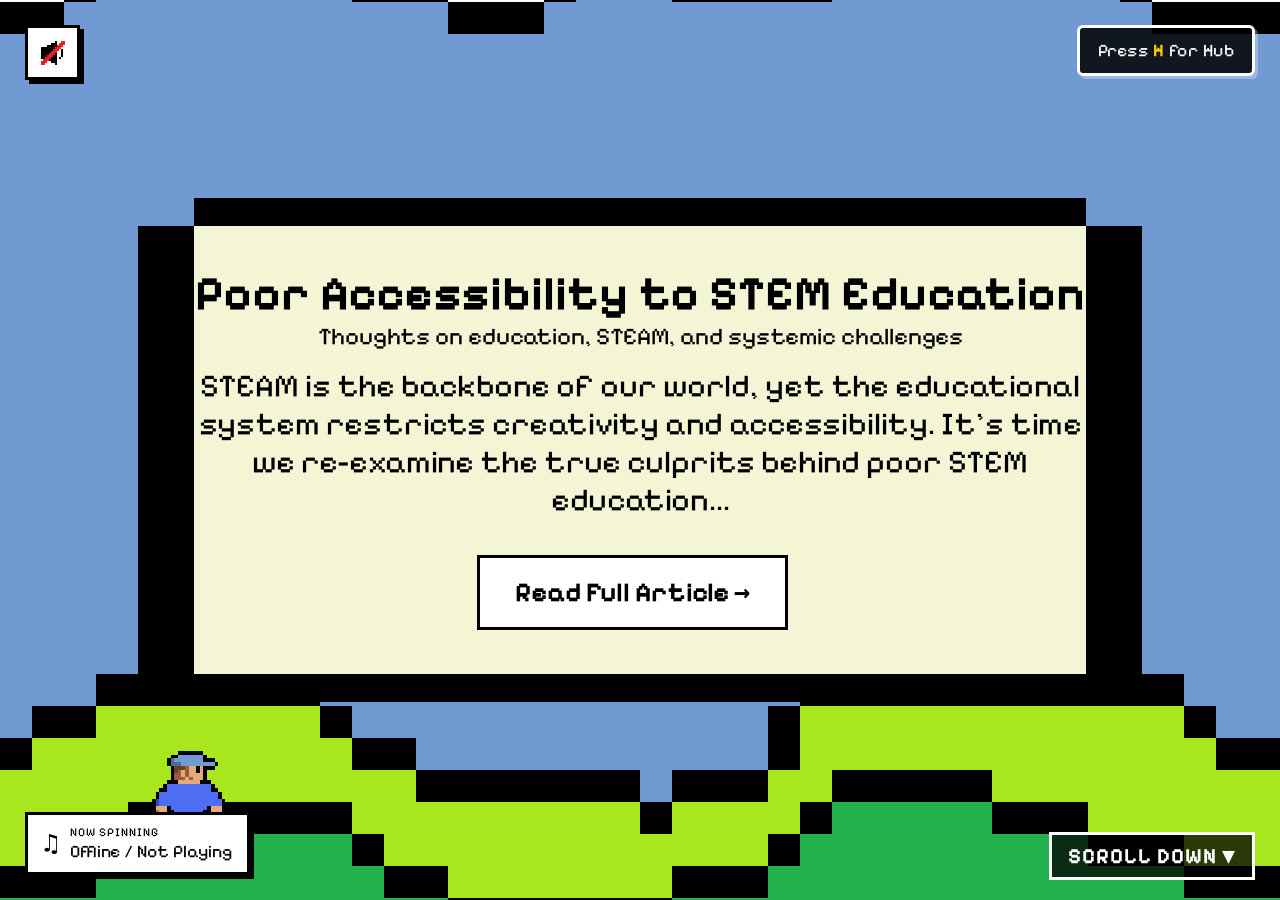
==== commit b002752f: "Final commit" ====
--- a/blog.html
+++ b/blog.html
@@ -87,7 +87,15 @@
     <!-- Mute Button (Top Left) -->
 <button id="mute-btn" class="mute-btn" aria-label="Toggle Mute">
     <img src="media/mute.png" alt="Mute Icon">
-</button>hy
+</button>
+    <!-- Currently Listening Widget (Bottom Left) -->
+<div id="listening-widget" class="listening-widget">
+    <div class="listening-icon">♫</div>
+    <div class="listening-info">
+        <span class="listening-label">NOW SPINNING</span>
+        <span id="track-title" class="track-title">Connecting to Last.fm...</span>
+    </div>
+</div>
     
     <script>
         // --- BACKGROUND MUSIC LOGIC ---
--- a/style.css
+++ b/style.css
@@ -937,4 +937,241 @@
     .mute-btn {
         display: none !important;
     }
+}
+/* ==========================================
+   VISITOR OPINION & FEEDBACK SECTION
+   ========================================== */
+.opinion-display-container {
+    width: 100%;
+    display: flex;
+    flex-direction: column;
+    align-items: center;
+    margin-bottom: 20px;
+}
+
+.opinion-card {
+    background: #FFFFFF;
+    border: 3px solid #000000;
+    padding: 20px;
+    width: 100%;
+    min-height: 110px;
+    display: flex;
+    flex-direction: column;
+    justify-content: center;
+    align-items: center;
+    text-align: center;
+    margin-bottom: 15px;
+    box-shadow: 4px 4px 0px rgba(0, 0, 0, 0.15);
+}
+
+#opinion-text {
+    font-size: 1.5rem;
+    margin-bottom: 8px;
+    color: #000000;
+}
+
+#opinion-author {
+    font-size: 1.2rem;
+    font-weight: bold;
+    color: #555555;
+}
+
+.opinion-controls {
+    display: flex;
+    gap: 20px;
+    justify-content: center;
+}
+
+.opinion-form {
+    width: 100%;
+    display: flex;
+    flex-direction: column;
+    gap: 12px;
+    border-top: 2px dashed #000000;
+    padding-top: 20px;
+}
+
+.opinion-form input,
+.opinion-form textarea {
+    width: 100%;
+    padding: 12px;
+    font-family: 'Pixelify Sans', monospace;
+    font-size: 1.4rem;
+    border: 3px solid #000000;
+    background: #FFFFFF;
+    color: #000000;
+    resize: none;
+}
+
+.opinion-form input:focus,
+.opinion-form textarea:focus {
+    outline: none;
+    background: #F9F9F9;
+    box-shadow: 3px 3px 0px #000000;
+}
+/* ==========================================
+   DEVELOPER STATS SECTION STYLING
+   ========================================== */
+.stats-box {
+    max-width: 1500px !important;
+}
+
+.stats-grid {
+    display: grid;
+    grid-template-columns: repeat(auto-fit, minmax(280px, 1fr));
+    gap: 25px;
+    width: 100%;
+    margin-top: 15px;
+}
+
+/* Makes the GitHub card span nicely across the grid with room for graphs */
+.github-card-wide {
+    grid-column: 1 / -1;
+    max-width: 850px;
+    margin: 0 auto;
+    width: 100%;
+}
+
+.stat-card {
+    background: #FFFFFF;
+    border: 3px solid #000000;
+    padding: 20px;
+    display: flex;
+    flex-direction: column;
+    align-items: center;
+    text-align: center;
+    box-shadow: 4px 4px 0px rgba(0, 0, 0, 0.15);
+    transition: transform 0.2s ease, box-shadow 0.2s ease;
+}
+
+.stat-card:hover {
+    transform: translateY(-4px);
+    box-shadow: 6px 6px 0px #000000;
+}
+
+.stat-header {
+    display: flex;
+    align-items: center;
+    gap: 10px;
+    margin-bottom: 12px;
+}
+
+.stat-logo {
+    width: 32px;
+    height: 32px;
+    object-fit: contain;
+    image-rendering: pixelated;
+    image-rendering: crisp-edges;
+}
+
+.stat-card h3 {
+    font-size: 1.8rem;
+    color: #000000;
+    margin: 0;
+}
+
+.stat-info {
+    font-size: 1.2rem;
+    color: #555555;
+    margin-bottom: 15px;
+}
+
+.github-api-graphs {
+    display: flex;
+    flex-direction: column;
+    gap: 12px;
+    width: 100%;
+    margin: 10px 0 20px 0;
+}
+
+.api-graph-img {
+    width: 100%;
+    height: auto;
+    border: 2px solid #000000;
+}
+
+.stat-list {
+    list-style: none;
+    padding: 0;
+    width: 100%;
+    margin-bottom: 20px;
+    border-top: 2px dashed #000000;
+    border-bottom: 2px dashed #000000;
+    padding: 10px 0;
+}
+
+.stat-list li {
+    font-size: 1.25rem;
+    display: flex;
+    justify-content: space-between;
+    padding: 4px 0;
+    color: #333333;
+}
+
+.stat-list li span {
+    font-weight: bold;
+    color: #000000;
+}
+
+.stat-btn {
+    font-size: 1.2rem;
+    padding: 8px 16px;
+    text-decoration: none;
+}
+/* ==========================================
+   BOTTOM-LEFT CURRENTLY LISTENING WIDGET
+   ========================================== */
+.listening-widget {
+    position: fixed;
+    bottom: 25px;
+    left: 25px;
+    background: #FFFFFF;
+    border: 3px solid #000000;
+    padding: 10px 15px;
+    display: flex;
+    align-items: center;
+    gap: 12px;
+    z-index: 1000;
+    box-shadow: 4px 4px 0px #000000;
+    max-width: 280px;
+}
+
+.listening-icon {
+    font-size: 1.6rem;
+    animation: bounce-note 0.8s infinite alternate ease-in-out;
+}
+
+@keyframes bounce-note {
+    0% { transform: translateY(0); }
+    100% { transform: translateY(-4px); }
+}
+
+.listening-info {
+    display: flex;
+    flex-direction: column;
+    overflow: hidden;
+}
+
+.listening-label {
+    font-size: 0.75rem;
+    color: #666666;
+    letter-spacing: 1px;
+    font-family: inherit;
+    margin-bottom: 2px;
+}
+
+.track-title {
+    font-size: 1.1rem;
+    color: #000000;
+    white-space: nowrap;
+    overflow: hidden;
+    text-overflow: ellipsis;
+    font-family: inherit;
+}
+
+/* Hide on mobile/smaller screens */
+@media (max-width: 1024px) {
+    .listening-widget {
+        display: none !important;
+    }
 }
